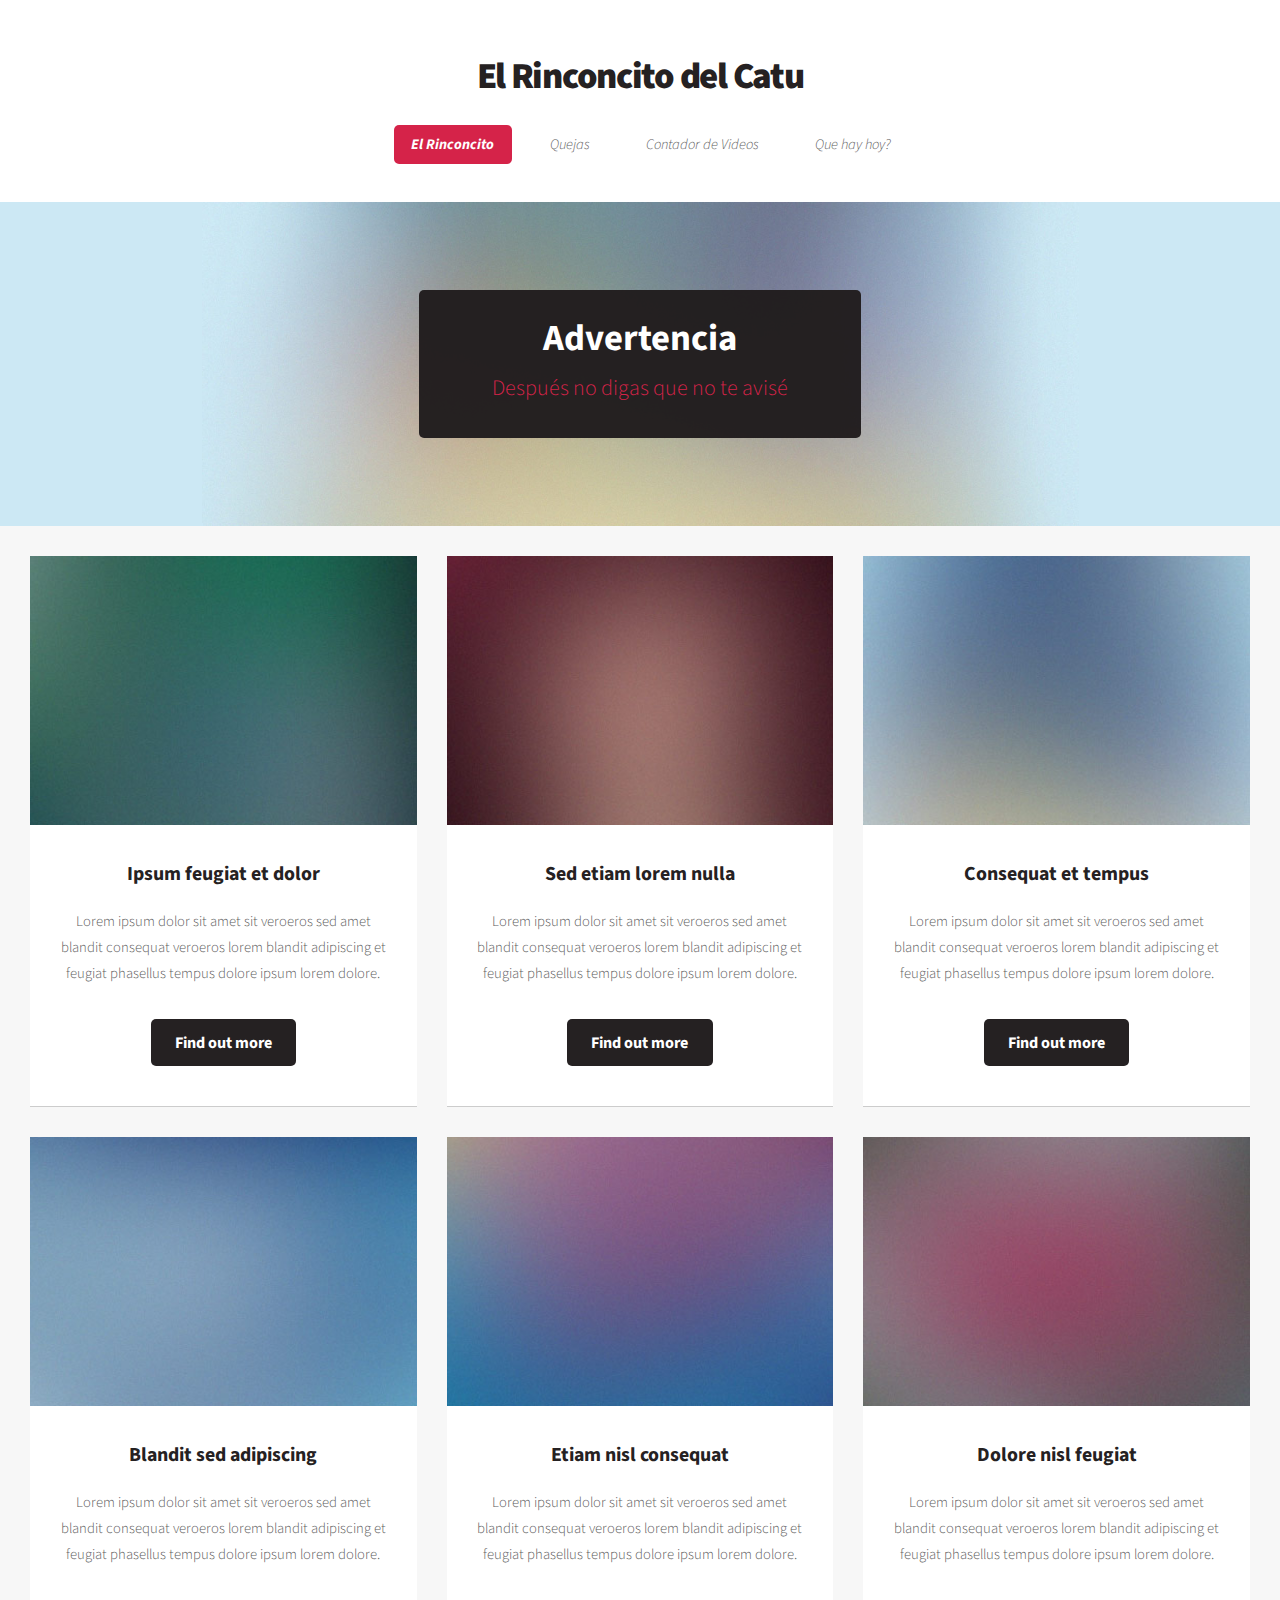
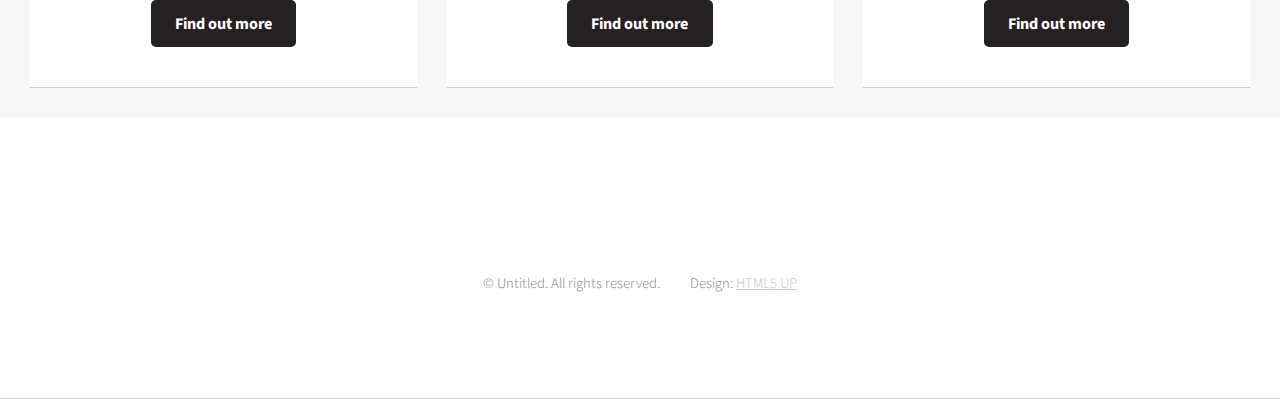
==== index.html @ bf225950 "mergeado el commit" ====
<!DOCTYPE HTML>
<!--
	Dopetrope by HTML5 UP
	html5up.net | @ajlkn
	Free for personal and commercial use under the CCA 3.0 license (html5up.net/license)
-->
<html>
	<head>
		<title>El rinconcito Del Catu</title>
		<meta charset="utf-8" />
		<meta name="viewport" content="width=device-width, initial-scale=1, user-scalable=no" />
		<link rel="stylesheet" href="assets/css/main.css" />
	</head>
	<body class="homepage is-preload">
		<div id="page-wrapper">

			<!-- Header -->
				<section id="header">

					<!-- Logo -->
						<h1><a href="index.html">El Rinconcito del Catu</a></h1>

					<!-- Nav -->
						<nav id="nav">
							<ul>
								<li class="current"><a href="index.html">El Rinconcito</a></li>
								<li ><a href="quejas/quejas.html">Quejas</a></li>
								<li ><a href="">Contador de Videos</a></li>
								<li><a href="">Que hay hoy?</a></li>
							</ul>
						</nav>

					<!-- Banner -->
						<section id="banner">
							<header>
								<h2>Advertencia</h2>
								<p>Después no digas que no te avisé</p>
							</header>
						</section>

			<!-- Main -->
				<section id="main">
					<div class="container">
						<div class="row">
							<div class="col-12">

								<!-- Portfolio -->
									<section>
										<div class="row">
											<div class="col-4 col-6-medium col-12-small">
												<section class="box">
													<a href="#" class="image featured"><img src="images/pic02.jpg" alt="" /></a>
													<header>
														<h3>Ipsum feugiat et dolor</h3>
													</header>
													<p>Lorem ipsum dolor sit amet sit veroeros sed amet blandit consequat veroeros lorem blandit  adipiscing et feugiat phasellus tempus dolore ipsum lorem dolore.</p>
													<footer>
														<ul class="actions">
															<li><a href="#" class="button alt">Find out more</a></li>
														</ul>
													</footer>
												</section>
											</div>
											<div class="col-4 col-6-medium col-12-small">
												<section class="box">
													<a href="#" class="image featured"><img src="images/pic03.jpg" alt="" /></a>
													<header>
														<h3>Sed etiam lorem nulla</h3>
													</header>
													<p>Lorem ipsum dolor sit amet sit veroeros sed amet blandit consequat veroeros lorem blandit  adipiscing et feugiat phasellus tempus dolore ipsum lorem dolore.</p>
													<footer>
														<ul class="actions">
															<li><a href="#" class="button alt">Find out more</a></li>
														</ul>
													</footer>
												</section>
											</div>
											<div class="col-4 col-6-medium col-12-small">
												<section class="box">
													<a href="#" class="image featured"><img src="images/pic04.jpg" alt="" /></a>
													<header>
														<h3>Consequat et tempus</h3>
													</header>
													<p>Lorem ipsum dolor sit amet sit veroeros sed amet blandit consequat veroeros lorem blandit  adipiscing et feugiat phasellus tempus dolore ipsum lorem dolore.</p>
													<footer>
														<ul class="actions">
															<li><a href="#" class="button alt">Find out more</a></li>
														</ul>
													</footer>
												</section>
											</div>
											<div class="col-4 col-6-medium col-12-small">
												<section class="box">
													<a href="#" class="image featured"><img src="images/pic05.jpg" alt="" /></a>
													<header>
														<h3>Blandit sed adipiscing</h3>
													</header>
													<p>Lorem ipsum dolor sit amet sit veroeros sed amet blandit consequat veroeros lorem blandit  adipiscing et feugiat phasellus tempus dolore ipsum lorem dolore.</p>
													<footer>
														<ul class="actions">
															<li><a href="#" class="button alt">Find out more</a></li>
														</ul>
													</footer>
												</section>
											</div>
											<div class="col-4 col-6-medium col-12-small">
												<section class="box">
													<a href="#" class="image featured"><img src="images/pic06.jpg" alt="" /></a>
													<header>
														<h3>Etiam nisl consequat</h3>
													</header>
													<p>Lorem ipsum dolor sit amet sit veroeros sed amet blandit consequat veroeros lorem blandit  adipiscing et feugiat phasellus tempus dolore ipsum lorem dolore.</p>
													<footer>
														<ul class="actions">
															<li><a href="#" class="button alt">Find out more</a></li>
														</ul>
													</footer>
												</section>
											</div>
											<div class="col-4 col-6-medium col-12-small">
												<section class="box">
													<a href="#" class="image featured"><img src="images/pic07.jpg" alt="" /></a>
													<header>
														<h3>Dolore nisl feugiat</h3>
													</header>
													<p>Lorem ipsum dolor sit amet sit veroeros sed amet blandit consequat veroeros lorem blandit  adipiscing et feugiat phasellus tempus dolore ipsum lorem dolore.</p>
													<footer>
														<ul class="actions">
															<li><a href="#" class="button alt">Find out more</a></li>
														</ul>
													</footer>
												</section>
											</div>
										</div>
									</section>

							</div>
						</div>
					</div>
				</section>

			<!-- Footer -->
				<section id="footer">
					<div class="container">
						<div class="row">
							<div class="col-8 col-12-medium">
							</div>
							<div class="col-4 col-12-medium">
							</div>
							<div class="col-4 col-6-medium col-12-small">
							</div>
							<div class="col-4 col-6-medium col-12-small">
							</div>
							<div class="col-4 col-12-medium">
							</div>
							<div class="col-12">

								<!-- Copyright -->
									<div id="copyright">
										<ul class="links">
											<li>&copy; Untitled. All rights reserved.</li><li>Design: <a href="http://html5up.net">HTML5 UP</a></li>
										</ul>
									</div>

							</div>
						</div>
					</div>
				</section>

		</div>

		<!-- Scripts -->
			<script src="assets/js/jquery.min.js"></script>
			<script src="assets/js/jquery.dropotron.min.js"></script>
			<script src="assets/js/browser.min.js"></script>
			<script src="assets/js/breakpoints.min.js"></script>
			<script src="assets/js/util.js"></script>
			<script src="assets/js/main.js"></script>

	</body>
</html>
---- assets/css/main.css ----
@import url("font-awesome.min.css");
@import url("https://fonts.googleapis.com/css?family=Source+Sans+Pro:300,400,700,900,300italic");

/*
	Dopetrope by HTML5 UP
	html5up.net | @ajlkn
	Free for personal and commercial use under the CCA 3.0 license (html5up.net/license)
*/

html, body, div, span, applet, object,
iframe, h1, h2, h3, h4, h5, h6, p, blockquote,
pre, a, abbr, acronym, address, big, cite,
code, del, dfn, em, img, ins, kbd, q, s, samp,
small, strike, strong, sub, sup, tt, var, b,
u, i, center, dl, dt, dd, ol, ul, li, fieldset,
form, label, legend, table, caption, tbody,
tfoot, thead, tr, th, td, article, aside,
canvas, details, embed, figure, figcaption,
footer, header, hgroup, menu, nav, output, ruby,
section, summary, time, mark, audio, video {
	margin: 0;
	padding: 0;
	border: 0;
	font-size: 100%;
	font: inherit;
	vertical-align: baseline;}

article, aside, details, figcaption, figure,
footer, header, hgroup, menu, nav, section {
	display: block;}

body {
	line-height: 1;
}

ol, ul {
	list-style: none;
}

blockquote, q {
	quotes: none;
}

	blockquote:before, blockquote:after, q:before, q:after {
		content: '';
		content: none;
	}

table {
	border-collapse: collapse;
	border-spacing: 0;
}

body {
	-webkit-text-size-adjust: none;
}

mark {
	background-color: transparent;
	color: inherit;
}

input::-moz-focus-inner {
	border: 0;
	padding: 0;
}

input, select, textarea {
	-moz-appearance: none;
	-webkit-appearance: none;
	-ms-appearance: none;
	appearance: none;
}

/* Basic */

	html {
		box-sizing: border-box;
	}

	*, *:before, *:after {
		box-sizing: inherit;
	}

	body {
		background: #252122;
		background-image: url("images/bg02.png");
	}

		body.is-preload *, body.is-preload *:before, body.is-preload *:after {
			-moz-animation: none !important;
			-webkit-animation: none !important;
			-ms-animation: none !important;
			animation: none !important;
			-moz-transition: none !important;
			-webkit-transition: none !important;
			-ms-transition: none !important;
			transition: none !important;
		}

	body, input, textarea, select {
		font-family: 'Source Sans Pro';
		font-weight: 300;
		color: #5d5d5d;
		font-size: 14pt;
		line-height: 1.75em;
	}

	strong, b {
		color: #252122;
		font-weight: 400;
	}

	i, em {
		font-style: italic;
	}

	sub {
		position: relative;
		top: 0.5em;
		font-size: 0.8em;
	}

	sup {
		position: relative;
		top: -0.5em;
		font-size: 0.8em;
	}

	blockquote {
		border-left: solid 0.75em #dddddd;
		padding: 1em 0 1em 1.5em;
		font-style: italic;
	}

	h1, h2, h3, h4, h5, h6 {
		color: #252122;
		font-weight: 700;
	}

	h1 a, h2 a, h3 a, h4 a, h5 a, h6 a {
		color: inherit;
		text-decoration: none;
	}

	h2 {
		font-size: 1.5em;
	}

	h3 {
		font-size: 1.35em;
	}

	a {
		color: #d52349;
		text-decoration: underline;
	}

		a:hover {
			text-decoration: none;
		}

	br.clear {
		clear: both;
	}

	hr {
		border: 0;
		border-top: solid 1px #dddddd;
		height: 1px;
		margin: 2em 0 2em 0;
	}

	p, ul, ol, dl, table {
		margin-bottom: 2em;
	}

/* Container */

	.container {
		margin: 0 auto;
		max-width: 100%;
		width: 70em;
	}

		@media screen and (max-width: 1680px) {

			.container {
				width: 70em;
			}

		}

		@media screen and (max-width: 1280px) {

			.container {
				width: calc(100% - 60px);
			}

		}

		@media screen and (max-width: 980px) {

			.container {
				width: calc(100% - 80px);
			}

		}

		@media screen and (max-width: 736px) {

			.container {
				width: calc(100% - 40px);
			}

		}

/* Row */

	.row {
		display: flex;
		flex-wrap: wrap;
		box-sizing: border-box;
		align-items: stretch;
	}

		.row > * {
			box-sizing: border-box;
		}

		.row.gtr-uniform > * > :last-child {
			margin-bottom: 0;
		}

		.row.aln-left {
			justify-content: flex-start;
		}

		.row.aln-center {
			justify-content: center;
		}

		.row.aln-right {
			justify-content: flex-end;
		}

		.row.aln-top {
			align-items: flex-start;
		}

		.row.aln-middle {
			align-items: center;
		}

		.row.aln-bottom {
			align-items: flex-end;
		}

		.row > .imp {
			order: -1;
		}

		.row > .col-1 {
			width: 8.3333333333%;
		}

		.row > .off-1 {
			margin-left: 8.3333333333%;
		}

		.row > .col-2 {
			width: 16.6666666667%;
		}

		.row > .off-2 {
			margin-left: 16.6666666667%;
		}

		.row > .col-3 {
			width: 25%;
		}

		.row > .off-3 {
			margin-left: 25%;
		}

		.row > .col-4 {
			width: 33.3333333333%;
		}

		.row > .off-4 {
			margin-left: 33.3333333333%;
		}

		.row > .col-5 {
			width: 41.6666666667%;
		}

		.row > .off-5 {
			margin-left: 41.6666666667%;
		}

		.row > .col-6 {
			width: 50%;
		}

		.row > .off-6 {
			margin-left: 50%;
		}

		.row > .col-7 {
			width: 58.3333333333%;
		}

		.row > .off-7 {
			margin-left: 58.3333333333%;
		}

		.row > .col-8 {
			width: 66.6666666667%;
		}

		.row > .off-8 {
			margin-left: 66.6666666667%;
		}

		.row > .col-9 {
			width: 75%;
		}

		.row > .off-9 {
			margin-left: 75%;
		}

		.row > .col-10 {
			width: 83.3333333333%;
		}

		.row > .off-10 {
			margin-left: 83.3333333333%;
		}

		.row > .col-11 {
			width: 91.6666666667%;
		}

		.row > .off-11 {
			margin-left: 91.6666666667%;
		}

		.row > .col-12 {
			width: 100%;
		}

		.row > .off-12 {
			margin-left: 100%;
		}

		.row.gtr-0 {
			margin-top: 0px;
			margin-left: 0px;
		}

			.row.gtr-0 > * {
				padding: 0px 0 0 0px;
			}

			.row.gtr-0.gtr-uniform {
				margin-top: 0px;
			}

				.row.gtr-0.gtr-uniform > * {
					padding-top: 0px;
				}

		.row.gtr-25 {
			margin-top: -12.5px;
			margin-left: -12.5px;
		}

			.row.gtr-25 > * {
				padding: 12.5px 0 0 12.5px;
			}

			.row.gtr-25.gtr-uniform {
				margin-top: -12.5px;
			}

				.row.gtr-25.gtr-uniform > * {
					padding-top: 12.5px;
				}

		.row.gtr-50 {
			margin-top: -25px;
			margin-left: -25px;
		}

			.row.gtr-50 > * {
				padding: 25px 0 0 25px;
			}

			.row.gtr-50.gtr-uniform {
				margin-top: -25px;
			}

				.row.gtr-50.gtr-uniform > * {
					padding-top: 25px;
				}

		.row {
			margin-top: -50px;
			margin-left: -50px;
		}

			.row > * {
				padding: 50px 0 0 50px;
			}

			.row.gtr-uniform {
				margin-top: -50px;
			}

				.row.gtr-uniform > * {
					padding-top: 50px;
				}

		.row.gtr-150 {
			margin-top: -75px;
			margin-left: -75px;
		}

			.row.gtr-150 > * {
				padding: 75px 0 0 75px;
			}

			.row.gtr-150.gtr-uniform {
				margin-top: -75px;
			}

				.row.gtr-150.gtr-uniform > * {
					padding-top: 75px;
				}

		.row.gtr-200 {
			margin-top: -100px;
			margin-left: -100px;
		}

			.row.gtr-200 > * {
				padding: 100px 0 0 100px;
			}

			.row.gtr-200.gtr-uniform {
				margin-top: -100px;
			}

				.row.gtr-200.gtr-uniform > * {
					padding-top: 100px;
				}

		@media screen and (max-width: 1680px) {

			.row {
				display: flex;
				flex-wrap: wrap;
				box-sizing: border-box;
				align-items: stretch;
			}

				.row > * {
					box-sizing: border-box;
				}

				.row.gtr-uniform > * > :last-child {
					margin-bottom: 0;
				}

				.row.aln-left {
					justify-content: flex-start;
				}

				.row.aln-center {
					justify-content: center;
				}

				.row.aln-right {
					justify-content: flex-end;
				}

				.row.aln-top {
					align-items: flex-start;
				}

				.row.aln-middle {
					align-items: center;
				}

				.row.aln-bottom {
					align-items: flex-end;
				}

				.row > .imp-xlarge {
					order: -1;
				}

				.row > .col-1-xlarge {
					width: 8.3333333333%;
				}

				.row > .off-1-xlarge {
					margin-left: 8.3333333333%;
				}

				.row > .col-2-xlarge {
					width: 16.6666666667%;
				}

				.row > .off-2-xlarge {
					margin-left: 16.6666666667%;
				}

				.row > .col-3-xlarge {
					width: 25%;
				}

				.row > .off-3-xlarge {
					margin-left: 25%;
				}

				.row > .col-4-xlarge {
					width: 33.3333333333%;
				}

				.row > .off-4-xlarge {
					margin-left: 33.3333333333%;
				}

				.row > .col-5-xlarge {
					width: 41.6666666667%;
				}

				.row > .off-5-xlarge {
					margin-left: 41.6666666667%;
				}

				.row > .col-6-xlarge {
					width: 50%;
				}

				.row > .off-6-xlarge {
					margin-left: 50%;
				}

				.row > .col-7-xlarge {
					width: 58.3333333333%;
				}

				.row > .off-7-xlarge {
					margin-left: 58.3333333333%;
				}

				.row > .col-8-xlarge {
					width: 66.6666666667%;
				}

				.row > .off-8-xlarge {
					margin-left: 66.6666666667%;
				}

				.row > .col-9-xlarge {
					width: 75%;
				}

				.row > .off-9-xlarge {
					margin-left: 75%;
				}

				.row > .col-10-xlarge {
					width: 83.3333333333%;
				}

				.row > .off-10-xlarge {
					margin-left: 83.3333333333%;
				}

				.row > .col-11-xlarge {
					width: 91.6666666667%;
				}

				.row > .off-11-xlarge {
					margin-left: 91.6666666667%;
				}

				.row > .col-12-xlarge {
					width: 100%;
				}

				.row > .off-12-xlarge {
					margin-left: 100%;
				}

				.row.gtr-0 {
					margin-top: 0px;
					margin-left: 0px;
				}

					.row.gtr-0 > * {
						padding: 0px 0 0 0px;
					}

					.row.gtr-0.gtr-uniform {
						margin-top: 0px;
					}

						.row.gtr-0.gtr-uniform > * {
							padding-top: 0px;
						}

				.row.gtr-25 {
					margin-top: -12.5px;
					margin-left: -12.5px;
				}

					.row.gtr-25 > * {
						padding: 12.5px 0 0 12.5px;
					}

					.row.gtr-25.gtr-uniform {
						margin-top: -12.5px;
					}

						.row.gtr-25.gtr-uniform > * {
							padding-top: 12.5px;
						}

				.row.gtr-50 {
					margin-top: -25px;
					margin-left: -25px;
				}

					.row.gtr-50 > * {
						padding: 25px 0 0 25px;
					}

					.row.gtr-50.gtr-uniform {
						margin-top: -25px;
					}

						.row.gtr-50.gtr-uniform > * {
							padding-top: 25px;
						}

				.row {
					margin-top: -50px;
					margin-left: -50px;
				}

					.row > * {
						padding: 50px 0 0 50px;
					}

					.row.gtr-uniform {
						margin-top: -50px;
					}

						.row.gtr-uniform > * {
							padding-top: 50px;
						}

				.row.gtr-150 {
					margin-top: -75px;
					margin-left: -75px;
				}

					.row.gtr-150 > * {
						padding: 75px 0 0 75px;
					}

					.row.gtr-150.gtr-uniform {
						margin-top: -75px;
					}

						.row.gtr-150.gtr-uniform > * {
							padding-top: 75px;
						}

				.row.gtr-200 {
					margin-top: -100px;
					margin-left: -100px;
				}

					.row.gtr-200 > * {
						padding: 100px 0 0 100px;
					}

					.row.gtr-200.gtr-uniform {
						margin-top: -100px;
					}

						.row.gtr-200.gtr-uniform > * {
							padding-top: 100px;
						}

		}

		@media screen and (max-width: 1280px) {

			.row {
				display: flex;
				flex-wrap: wrap;
				box-sizing: border-box;
				align-items: stretch;
			}

				.row > * {
					box-sizing: border-box;
				}

				.row.gtr-uniform > * > :last-child {
					margin-bottom: 0;
				}

				.row.aln-left {
					justify-content: flex-start;
				}

				.row.aln-center {
					justify-content: center;
				}

				.row.aln-right {
					justify-content: flex-end;
				}

				.row.aln-top {
					align-items: flex-start;
				}

				.row.aln-middle {
					align-items: center;
				}

				.row.aln-bottom {
					align-items: flex-end;
				}

				.row > .imp-large {
					order: -1;
				}

				.row > .col-1-large {
					width: 8.3333333333%;
				}

				.row > .off-1-large {
					margin-left: 8.3333333333%;
				}

				.row > .col-2-large {
					width: 16.6666666667%;
				}

				.row > .off-2-large {
					margin-left: 16.6666666667%;
				}

				.row > .col-3-large {
					width: 25%;
				}

				.row > .off-3-large {
					margin-left: 25%;
				}

				.row > .col-4-large {
					width: 33.3333333333%;
				}

				.row > .off-4-large {
					margin-left: 33.3333333333%;
				}

				.row > .col-5-large {
					width: 41.6666666667%;
				}

				.row > .off-5-large {
					margin-left: 41.6666666667%;
				}

				.row > .col-6-large {
					width: 50%;
				}

				.row > .off-6-large {
					margin-left: 50%;
				}

				.row > .col-7-large {
					width: 58.3333333333%;
				}

				.row > .off-7-large {
					margin-left: 58.3333333333%;
				}

				.row > .col-8-large {
					width: 66.6666666667%;
				}

				.row > .off-8-large {
					margin-left: 66.6666666667%;
				}

				.row > .col-9-large {
					width: 75%;
				}

				.row > .off-9-large {
					margin-left: 75%;
				}

				.row > .col-10-large {
					width: 83.3333333333%;
				}

				.row > .off-10-large {
					margin-left: 83.3333333333%;
				}

				.row > .col-11-large {
					width: 91.6666666667%;
				}

				.row > .off-11-large {
					margin-left: 91.6666666667%;
				}

				.row > .col-12-large {
					width: 100%;
				}

				.row > .off-12-large {
					margin-left: 100%;
				}

				.row.gtr-0 {
					margin-top: 0px;
					margin-left: 0px;
				}

					.row.gtr-0 > * {
						padding: 0px 0 0 0px;
					}

					.row.gtr-0.gtr-uniform {
						margin-top: 0px;
					}

						.row.gtr-0.gtr-uniform > * {
							padding-top: 0px;
						}

				.row.gtr-25 {
					margin-top: -7.5px;
					margin-left: -7.5px;
				}

					.row.gtr-25 > * {
						padding: 7.5px 0 0 7.5px;
					}

					.row.gtr-25.gtr-uniform {
						margin-top: -7.5px;
					}

						.row.gtr-25.gtr-uniform > * {
							padding-top: 7.5px;
						}

				.row.gtr-50 {
					margin-top: -15px;
					margin-left: -15px;
				}

					.row.gtr-50 > * {
						padding: 15px 0 0 15px;
					}

					.row.gtr-50.gtr-uniform {
						margin-top: -15px;
					}

						.row.gtr-50.gtr-uniform > * {
							padding-top: 15px;
						}

				.row {
					margin-top: -30px;
					margin-left: -30px;
				}

					.row > * {
						padding: 30px 0 0 30px;
					}

					.row.gtr-uniform {
						margin-top: -30px;
					}

						.row.gtr-uniform > * {
							padding-top: 30px;
						}

				.row.gtr-150 {
					margin-top: -45px;
					margin-left: -45px;
				}

					.row.gtr-150 > * {
						padding: 45px 0 0 45px;
					}

					.row.gtr-150.gtr-uniform {
						margin-top: -45px;
					}

						.row.gtr-150.gtr-uniform > * {
							padding-top: 45px;
						}

				.row.gtr-200 {
					margin-top: -60px;
					margin-left: -60px;
				}

					.row.gtr-200 > * {
						padding: 60px 0 0 60px;
					}

					.row.gtr-200.gtr-uniform {
						margin-top: -60px;
					}

						.row.gtr-200.gtr-uniform > * {
							padding-top: 60px;
						}

		}

		@media screen and (max-width: 980px) {

			.row {
				display: flex;
				flex-wrap: wrap;
				box-sizing: border-box;
				align-items: stretch;
			}

				.row > * {
					box-sizing: border-box;
				}

				.row.gtr-uniform > * > :last-child {
					margin-bottom: 0;
				}

				.row.aln-left {
					justify-content: flex-start;
				}

				.row.aln-center {
					justify-content: center;
				}

				.row.aln-right {
					justify-content: flex-end;
				}

				.row.aln-top {
					align-items: flex-start;
				}

				.row.aln-middle {
					align-items: center;
				}

				.row.aln-bottom {
					align-items: flex-end;
				}

				.row > .imp-medium {
					order: -1;
				}

				.row > .col-1-medium {
					width: 8.3333333333%;
				}

				.row > .off-1-medium {
					margin-left: 8.3333333333%;
				}

				.row > .col-2-medium {
					width: 16.6666666667%;
				}

				.row > .off-2-medium {
					margin-left: 16.6666666667%;
				}

				.row > .col-3-medium {
					width: 25%;
				}

				.row > .off-3-medium {
					margin-left: 25%;
				}

				.row > .col-4-medium {
					width: 33.3333333333%;
				}

				.row > .off-4-medium {
					margin-left: 33.3333333333%;
				}

				.row > .col-5-medium {
					width: 41.6666666667%;
				}

				.row > .off-5-medium {
					margin-left: 41.6666666667%;
				}

				.row > .col-6-medium {
					width: 50%;
				}

				.row > .off-6-medium {
					margin-left: 50%;
				}

				.row > .col-7-medium {
					width: 58.3333333333%;
				}

				.row > .off-7-medium {
					margin-left: 58.3333333333%;
				}

				.row > .col-8-medium {
					width: 66.6666666667%;
				}

				.row > .off-8-medium {
					margin-left: 66.6666666667%;
				}

				.row > .col-9-medium {
					width: 75%;
				}

				.row > .off-9-medium {
					margin-left: 75%;
				}

				.row > .col-10-medium {
					width: 83.3333333333%;
				}

				.row > .off-10-medium {
					margin-left: 83.3333333333%;
				}

				.row > .col-11-medium {
					width: 91.6666666667%;
				}

				.row > .off-11-medium {
					margin-left: 91.6666666667%;
				}

				.row > .col-12-medium {
					width: 100%;
				}

				.row > .off-12-medium {
					margin-left: 100%;
				}

				.row.gtr-0 {
					margin-top: 0px;
					margin-left: 0px;
				}

					.row.gtr-0 > * {
						padding: 0px 0 0 0px;
					}

					.row.gtr-0.gtr-uniform {
						margin-top: 0px;
					}

						.row.gtr-0.gtr-uniform > * {
							padding-top: 0px;
						}

				.row.gtr-25 {
					margin-top: -10px;
					margin-left: -10px;
				}

					.row.gtr-25 > * {
						padding: 10px 0 0 10px;
					}

					.row.gtr-25.gtr-uniform {
						margin-top: -10px;
					}

						.row.gtr-25.gtr-uniform > * {
							padding-top: 10px;
						}

				.row.gtr-50 {
					margin-top: -20px;
					margin-left: -20px;
				}

					.row.gtr-50 > * {
						padding: 20px 0 0 20px;
					}

					.row.gtr-50.gtr-uniform {
						margin-top: -20px;
					}

						.row.gtr-50.gtr-uniform > * {
							padding-top: 20px;
						}

				.row {
					margin-top: -40px;
					margin-left: -40px;
				}

					.row > * {
						padding: 40px 0 0 40px;
					}

					.row.gtr-uniform {
						margin-top: -40px;
					}

						.row.gtr-uniform > * {
							padding-top: 40px;
						}

				.row.gtr-150 {
					margin-top: -60px;
					margin-left: -60px;
				}

					.row.gtr-150 > * {
						padding: 60px 0 0 60px;
					}

					.row.gtr-150.gtr-uniform {
						margin-top: -60px;
					}

						.row.gtr-150.gtr-uniform > * {
							padding-top: 60px;
						}

				.row.gtr-200 {
					margin-top: -80px;
					margin-left: -80px;
				}

					.row.gtr-200 > * {
						padding: 80px 0 0 80px;
					}

					.row.gtr-200.gtr-uniform {
						margin-top: -80px;
					}

						.row.gtr-200.gtr-uniform > * {
							padding-top: 80px;
						}

		}

		@media screen and (max-width: 736px) {

			.row {
				display: flex;
				flex-wrap: wrap;
				box-sizing: border-box;
				align-items: stretch;
			}

				.row > * {
					box-sizing: border-box;
				}

				.row.gtr-uniform > * > :last-child {
					margin-bottom: 0;
				}

				.row.aln-left {
					justify-content: flex-start;
				}

				.row.aln-center {
					justify-content: center;
				}

				.row.aln-right {
					justify-content: flex-end;
				}

				.row.aln-top {
					align-items: flex-start;
				}

				.row.aln-middle {
					align-items: center;
				}

				.row.aln-bottom {
					align-items: flex-end;
				}

				.row > .imp-small {
					order: -1;
				}

				.row > .col-1-small {
					width: 8.3333333333%;
				}

				.row > .off-1-small {
					margin-left: 8.3333333333%;
				}

				.row > .col-2-small {
					width: 16.6666666667%;
				}

				.row > .off-2-small {
					margin-left: 16.6666666667%;
				}

				.row > .col-3-small {
					width: 25%;
				}

				.row > .off-3-small {
					margin-left: 25%;
				}

				.row > .col-4-small {
					width: 33.3333333333%;
				}

				.row > .off-4-small {
					margin-left: 33.3333333333%;
				}

				.row > .col-5-small {
					width: 41.6666666667%;
				}

				.row > .off-5-small {
					margin-left: 41.6666666667%;
				}

				.row > .col-6-small {
					width: 50%;
				}

				.row > .off-6-small {
					margin-left: 50%;
				}

				.row > .col-7-small {
					width: 58.3333333333%;
				}

				.row > .off-7-small {
					margin-left: 58.3333333333%;
				}

				.row > .col-8-small {
					width: 66.6666666667%;
				}

				.row > .off-8-small {
					margin-left: 66.6666666667%;
				}

				.row > .col-9-small {
					width: 75%;
				}

				.row > .off-9-small {
					margin-left: 75%;
				}

				.row > .col-10-small {
					width: 83.3333333333%;
				}

				.row > .off-10-small {
					margin-left: 83.3333333333%;
				}

				.row > .col-11-small {
					width: 91.6666666667%;
				}

				.row > .off-11-small {
					margin-left: 91.6666666667%;
				}

				.row > .col-12-small {
					width: 100%;
				}

				.row > .off-12-small {
					margin-left: 100%;
				}

				.row.gtr-0 {
					margin-top: 0px;
					margin-left: 0px;
				}

					.row.gtr-0 > * {
						padding: 0px 0 0 0px;
					}

					.row.gtr-0.gtr-uniform {
						margin-top: 0px;
					}

						.row.gtr-0.gtr-uniform > * {
							padding-top: 0px;
						}

				.row.gtr-25 {
					margin-top: -5px;
					margin-left: -5px;
				}

					.row.gtr-25 > * {
						padding: 5px 0 0 5px;
					}

					.row.gtr-25.gtr-uniform {
						margin-top: -5px;
					}

						.row.gtr-25.gtr-uniform > * {
							padding-top: 5px;
						}

				.row.gtr-50 {
					margin-top: -10px;
					margin-left: -10px;
				}

					.row.gtr-50 > * {
						padding: 10px 0 0 10px;
					}

					.row.gtr-50.gtr-uniform {
						margin-top: -10px;
					}

						.row.gtr-50.gtr-uniform > * {
							padding-top: 10px;
						}

				.row {
					margin-top: -20px;
					margin-left: -20px;
				}

					.row > * {
						padding: 20px 0 0 20px;
					}

					.row.gtr-uniform {
						margin-top: -20px;
					}

						.row.gtr-uniform > * {
							padding-top: 20px;
						}

				.row.gtr-150 {
					margin-top: -30px;
					margin-left: -30px;
				}

					.row.gtr-150 > * {
						padding: 30px 0 0 30px;
					}

					.row.gtr-150.gtr-uniform {
						margin-top: -30px;
					}

						.row.gtr-150.gtr-uniform > * {
							padding-top: 30px;
						}

				.row.gtr-200 {
					margin-top: -40px;
					margin-left: -40px;
				}

					.row.gtr-200 > * {
						padding: 40px 0 0 40px;
					}

					.row.gtr-200.gtr-uniform {
						margin-top: -40px;
					}

						.row.gtr-200.gtr-uniform > * {
							padding-top: 40px;
						}

		}

/* Form */

	form label {
		display: block;
		color: #252122;
		font-weight: 400;
		margin: 0 0 0.5em 0;
	}

	form input[type=text],
	form input[type=email],
	form input[type=password],
	form select,
	form textarea {
		-webkit-appearance: none;
		display: block;
		border: 0;
		padding: 0.75em 1em;
		font-size: 1em;
		border-radius: 5px;
		border: solid 1px #dddddd;
		background: #fff;
		width: 100%;
	}

		form input[type=text]:focus,
		form input[type=email]:focus,
		form input[type=password]:focus,
		form select:focus,
		form textarea:focus {
			box-shadow: inset 0px 0px 1px 1px #43bff0;
		}

	form textarea {
		height: 15em;
	}

	form ::-webkit-input-placeholder {
		color: #555 !important;
	}

	form :-moz-placeholder {
		color: #555 !important;
	}

	form ::-moz-placeholder {
		color: #555 !important;
	}

	form :-ms-input-placeholder {
		color: #555 !important;
	}

	form ::-moz-focus-inner {
		border: 0;
	}

/* Tables */

	table {
		width: 100%;
	}

		table tr {
			border-top: solid 1px #dddddd;
		}

			table tr:first-child {
				border-top: 0;
			}

		table td {
			padding: 0.5em 1em 0.5em 1em;
		}

		table th {
			text-align: left;
			padding: 0.5em 1em 0.5em 1em;
			font-weight: 700;
			margin: 0 0 1em 0;
		}

		table thead {
			border-bottom: solid 2px #dddddd;
		}

/* Section/Article */

	section, article {
		margin-bottom: 2.5em;
	}

		section > :last-child, section:last-child, article > :last-child, article:last-child {
			margin-bottom: 0;
		}

	header {
		margin: 0 0 1.5em 0;
	}

		header > p {
			display: block;
			font-style: italic;
			margin: 0.5em 0 0 0;
			padding-bottom: 0.5em;
		}

		header.major {
			position: relative;
			text-align: center;
			border-top: solid 1px #ccc;
			top: 1em;
			margin: 0 0 3em 0;
		}

			header.major h2 {
				background: #fff;
				position: relative;
				top: -0.65em;
				display: inline;
				margin: 0;
				padding: 0 1em 0 1em;
			}

	footer {
		margin: 2.25em 0 0 0;
	}

/* Box */

	.box {
		background: #ffffff;
		border-bottom: solid 1px #ccc;
		padding: 2.75em 1.75em 2.75em 1.75em;
	}

		.box .image.featured {
			position: relative;
			width: auto;
			left: 1.75em;
			top: 1.75em;
			margin: -4.5em 0 4.25em -3.5em;
		}

		.box.post header {
			padding-top: 1em;
			margin: 0 0 2em 0;
		}

		.box.post h2 {
			font-size: 2.5em;
			letter-spacing: -0.015em;
		}

		.box.post header > p {
			margin-top: 1.25em;
			font-size: 1.25em;
		}

		.box footer ul.actions {
			margin-bottom: 0;
		}

/* Button */

	input[type="button"],
	input[type="submit"],
	input[type="reset"],
	button,
	.button {
		-webkit-appearance: none;
		display: inline-block;
		text-decoration: none;
		cursor: pointer;
		border: 0;
		border-radius: 5px;
		background: #d52349;
		color: #fff !important;
		font-weight: 700;
		outline: 0;
		font-size: 1.1em;
		padding: 0.65em 1.5em 0.65em 1.5em;
		text-align: center;
		-moz-transition: background-color .25s ease-in-out;
		-webkit-transition: background-color .25s ease-in-out;
		-ms-transition: background-color .25s ease-in-out;
		transition: background-color .25s ease-in-out;
	}

		input[type="button"]:hover,
		input[type="submit"]:hover,
		input[type="reset"]:hover,
		button:hover,
		.button:hover {
			background: #e53359;
		}

		input[type="button"]:active,
		input[type="submit"]:active,
		input[type="reset"]:active,
		button:active,
		.button:active {
			background: #c51349;
		}

		input[type="button"].alt,
		input[type="submit"].alt,
		input[type="reset"].alt,
		button.alt,
		.button.alt {
			background: #252122;
		}

			input[type="button"].alt:hover,
			input[type="submit"].alt:hover,
			input[type="reset"].alt:hover,
			button.alt:hover,
			.button.alt:hover {
				background: #353132;
			}

			input[type="button"].alt:active,
			input[type="submit"].alt:active,
			input[type="reset"].alt:active,
			button.alt:active,
			.button.alt:active {
				background: #151112;
			}

		input[type="button"].icon:before,
		input[type="submit"].icon:before,
		input[type="reset"].icon:before,
		button.icon:before,
		.button.icon:before {
			opacity: 0.35;
			position: relative;
			top: 0.05em;
			margin-right: 0.75em;
		}

		input[type="button"].large,
		input[type="submit"].large,
		input[type="reset"].large,
		button.large,
		.button.large {
			font-size: 1.5em;
			padding: 0.75em 1.5em 0.75em 1.5em;
		}

/* Image */

	.image {
		display: inline-block;
		outline: 0;
	}

		.image img {
			display: block;
			width: 100%;
		}

		.image.centered {
			display: block;
			margin: 0 0 2em 0;
		}

			.image.centered img {
				margin: 0 auto;
				width: auto;
			}

		.image.featured {
			display: block;
			width: 100%;
			margin: 0 0 2em 0;
		}

		.image.left {
			float: left;
			margin: 0 2em 2em 0;
		}

/* List */

	ul {
		list-style: disc;
		padding-left: 1em;
	}

		ul li {
			padding-left: 0.5em;
		}

	ol {
		list-style: decimal;
		padding-left: 1.25em;
	}

		ol li {
			padding-left: 0.25em;
		}

/* Actions */

	ul.actions {
		list-style: none;
		padding-left: 0;
	}

		ul.actions li {
			display: inline-block;
			margin-left: 1em;
			padding-left: 0;
		}

			ul.actions li:first-child {
				margin-left: 0;
			}

/* Links */

	ul.links {
		list-style: none;
		padding-left: 0;
	}

		ul.links li {
			display: inline-block;
			border-left: solid 1px rgba(255, 255, 255, 0.05);
			padding: 0 0 0 1em;
			margin: 0 0 0 1em;
		}

			ul.links li:first-child {
				border-left: 0;
				padding-left: 0;
				margin-left: 0;
			}

/* Contact */

	ul.contact {
		list-style: none;
		padding-left: 0;
	}

		ul.contact li {
			position: relative;
			border-top: solid 1px #ddd;
			padding: 1.3em 0 1.3em 7em;
		}

			ul.contact li h3 {
				position: absolute;
				left: 0;
				top: 1.3em;
				font-size: 1.1em;
			}

			ul.contact li p {
				margin: 0;
			}

			ul.contact li:first-child {
				padding-top: 0;
				border-top: 0;
			}

				ul.contact li:first-child h3 {
					top: 0;
				}

/* Dates */

	ul.dates {
		list-style: none;
		padding-left: 0;
	}

		ul.dates li {
			position: relative;
			border-top: solid 1px #ddd;
			padding: 1.3em 0 1.3em 6.75em;
		}

		ul.dates .date {
			display: block;
			position: absolute;
			left: 0;
			top: 1.3em;
			background-color: #d52349;
			height: 3.5em;
			text-align: center;
			color: #fff;
			line-height: 1em;
			border-top-left-radius: 5px;
			border-bottom-left-radius: 5px;
			padding: 0.5em 0.75em 0 1em;
		}

			ul.dates .date:after {
				content: '';
				position: absolute;
				bottom: 0;
				right: -1.2em;
				border-left: solid 1.25em #d52349;
				border-top: solid 1.8em transparent;
				border-bottom: solid 1.8em transparent;
			}

			ul.dates .date strong {
				display: block;
				font-size: 1.75em;
				padding-top: 0.15em;
			}

		ul.dates h3 {
			font-size: 1.1em;
		}

		ul.dates p {
			margin: 0;
		}

		ul.dates li:first-child {
			border-top: 0;
			padding-top: 0;
		}

			ul.dates li:first-child .date {
				top: 0;
			}

/* Divided */

	ul.divided {
		list-style: none;
		padding-left: 0;
	}

		ul.divided li {
			border-top: solid 1px #ddd;
			padding: 1em 0 1em 0;
		}

			ul.divided li:first-child {
				border-top: 0;
				padding-top: 0;
			}

/* Social */

	ul.social {
		list-style: none;
		padding-left: 0;
		overflow: hidden;
		cursor: default;
		margin: 0 0 3.25em 0;
	}

		ul.social li {
			display: inline-block;
			padding-left: 0;
			margin-left: 0.75em;
		}

			ul.social li:first-child {
				margin-left: 0;
			}

			ul.social li a {
				display: inline-block;
				width: 3em;
				height: 3em;
				text-align: center;
				border-radius: 5px;
				background: #888;
				-moz-transition: background-color .25s ease-in-out;
				-webkit-transition: background-color .25s ease-in-out;
				-ms-transition: background-color .25s ease-in-out;
				transition: background-color .25s ease-in-out;
			}

				ul.social li a:before {
					color: #fff;
					font-size: 2em;
					line-height: 1.5em;
				}

				ul.social li a.fa-facebook {
					background: #3c5a98;
				}

					ul.social li a.fa-facebook:hover {
						background: #4c6aa8;
					}

				ul.social li a.fa-twitter {
					background: #2daae4;
				}

					ul.social li a.fa-twitter:hover {
						background: #3dbaf4;
					}

				ul.social li a.fa-dribbble {
					background: #c4376b;
				}

					ul.social li a.fa-dribbble:hover {
						background: #d4477b;
					}

				ul.social li a.fa-linkedin {
					background: #006599;
				}

					ul.social li a.fa-linkedin:hover {
						background: #1075a9;
					}

				ul.social li a.fa-tumblr {
					background: #2b4661;
				}

					ul.social li a.fa-tumblr:hover {
						background: #3b5671;
					}

				ul.social li a.fa-google-plus {
					background: #da2713;
				}

					ul.social li a.fa-google-plus:hover {
						background: #ea3723;
					}

/* Icons */

	.icon {
		position: relative;
		text-decoration: none;
	}

		.icon:before {
			-moz-osx-font-smoothing: grayscale;
			-webkit-font-smoothing: antialiased;
			font-family: FontAwesome;
			font-style: normal;
			font-weight: normal;
			text-transform: none !important;
		}

		.icon > .label {
			display: none;
		}

		.icon.featured {
			position: relative;
			display: inline-block;
			background-color: #d52349;
			width: 9em;
			padding: 1.75em 0 0.75em 0;
			border-top-left-radius: 5px;
			border-top-right-radius: 5px;
			margin: 0 0 4.5em 0;
			cursor: default;
		}

			.icon.featured:before {
				font-size: 4.5em;
				line-height: 1em;
				color: #fff;
			}

			.icon.featured:after {
				content: '';
				position: absolute;
				bottom: -1.95em;
				left: 0;
				border-top: solid 2em #d52349;
				border-left: solid 4.5em transparent;
				border-right: solid 4.5em transparent;
			}

			.icon.featured.alt {
				background-color: #252122;
			}

				.icon.featured.alt:after {
					border-top-color: #252122;
				}

			.icon.featured.alt2 {
				background-color: #827a7c;
			}

				.icon.featured.alt2:after {
					border-top-color: #827a7c;
				}

/* Page Wrapper */

	#page-wrapper > section {
		margin-bottom: 0;
	}

/* Header */

	#header {
		position: relative;
		background: #ffffff;
		border-bottom: solid 1px #ccc;
		padding: 5em 0 4em 0;
		text-align: center;
	}

		#header h1 {
			color: #252122;
			font-weight: 900;
			font-size: 2.5em;
			letter-spacing: -0.035em;
			line-height: 1;
		}

/* Nav */

	#nav {
		margin: 2.5em 0 0 0;
	}

		#nav > ul {
			margin: 0;
		}

			#nav > ul > li {
				display: inline-block;
				font-style: italic;
				margin: 0 0.35em 0 0.35em;
			}

				#nav > ul > li > ul {
					display: none;
				}

				#nav > ul > li > a {
					border-radius: 5px;
					color: #5d5d5d;
					text-decoration: none;
					padding: 0.6em 1.2em 0.6em 1.2em;
					-moz-transition: background-color .25s ease-in-out;
					-webkit-transition: background-color .25s ease-in-out;
					-ms-transition: background-color .25s ease-in-out;
					transition: background-color .25s ease-in-out;
					outline: 0;
				}

				#nav > ul > li:hover > a, #nav > ul > li.active > a {
					background: #f3f3f3;
				}

				#nav > ul > li.current > a {
					background: #d52349;
					color: #fff !important;
					font-weight: 700;
				}

	.dropotron {
		border-radius: 5px;
		background-color: #252122;
		background-color: rgba(34, 30, 31, 0.98);
		padding: 1.25em 1.5em 1.25em 1.5em;
		font-style: italic;
		min-width: 13em;
		box-shadow: 0px 8px 15px 0px rgba(0, 0, 0, 0.5);
		text-align: left;
		margin-top: -1.25em;
		margin-left: -1px;
		list-style: none;
	}

		.dropotron a, .dropotron span {
			color: #aaa;
			text-decoration: none;
			-moz-transition: color .25s ease-in-out;
			-webkit-transition: color .25s ease-in-out;
			-ms-transition: color .25s ease-in-out;
			transition: color .25s ease-in-out;
		}

		.dropotron li {
			padding: 0.25em 0 0.25em 0;
		}

			.dropotron li:hover > a, .dropotron li:hover > span {
				color: #fff;
			}

		.dropotron.level-0 {
			margin-top: 2em;
		}

			.dropotron.level-0:before {
				content: '';
				display: block;
				position: absolute;
				left: 50%;
				margin-left: -10px;
				top: -9px;
				border-left: solid 10px transparent;
				border-right: solid 10px transparent;
				border-bottom: solid 10px #252122;
				border-bottom-color: rgba(34, 30, 31, 0.98);
			}

/* Banner */

	#banner {
		background: #CCE8F4 url("../../images/pic01.jpg");
		background-position: center center;
		background-size: auto 100%;
		background-repeat: no-repeat;
		text-align: center;
		position: relative;
		padding: 8em 0;
		margin: 4em 0 0 0;
	}

		#banner header {
			background-color: rgba(34, 30, 31, 0.98);
			display: inline-block;
			padding: 2.5em 5em;
			border-radius: 5px;
		}

			#banner header h2 {
				color: #fff;
				font-weight: 700;
				font-size: 2.5em;
				margin: 0 0 0.65em 0;
			}

			#banner header p {
				color: #d52349;
				padding: 0;
				font-style: normal;
				margin: 0;
				font-size: 1.5em;
			}

/* Intro */

	#intro {
		text-align: center;
		overflow: hidden;
	}

		#intro section {
			margin: 3em 0;
			padding: 2.5em 0;
		}

		#intro h2 {
			font-size: 1.75em;
		}

		#intro p {
			margin: 0;
		}

		#intro .middle {
			position: relative;
			z-index: 1;
		}

			#intro .middle:before {
				content: '';
				width: 32px;
				height: 100%;
				position: absolute;
				left: -24px;
				top: 0;
				display: block;
				z-index: -1;
				box-shadow: 32px 0 0 0 #fff, 0 -32px 0 0 #fff, 0 32px 0 0 #fff, 32px 32px 0 0 #fff, 32px -32px 0 0 #fff, 0 0 32px 0 rgba(0, 0, 0, 0.15);
			}

			#intro .middle:after {
				content: '';
				width: 32px;
				height: 100%;
				position: absolute;
				right: -24px;
				top: 0;
				display: block;
				z-index: -1;
				box-shadow: -32px 0 0 0 #fff, 0 -32px 0 0 #fff, 0 32px 0 0 #fff, -32px 32px 0 0 #fff, -32px -32px 0 0 #fff, 0 0 32px 0 rgba(0, 0, 0, 0.15);
			}

		#intro .button {
			min-width: 12em;
		}

		#intro footer {
			margin: 0;
		}

/* Main */

	#main {
		position: relative;
		background: #f7f7f7 url("images/bg02.png");
		padding: 4em 0 4em 0;
	}

		#main:before {
			content: '';
			position: absolute;
			top: 0;
			left: 0;
			width: 100%;
			background: url("images/bg01.png");
			background-size: 100% 100%;
			z-index: 0;
			opacity: 0.1;
		}

		#main .major h2 {
			background: #f7f7f7 url("images/bg02.png");
		}

/* Footer */

	#footer {
		position: relative;
		color: #858484;
		padding: 4em 0;
	}

		#footer:before {
			content: '';
			position: absolute;
			top: 0;
			left: 0;
			width: 100%;
			background: url("images/bg01.png");
			background-size: 100% 100%;
			z-index: 0;
			opacity: 0.5;
		}

		#footer a {
			color: #c5c4c4;
		}

		#footer h2, #footer h3, #footer h4, #footer h5, #footer h6, #footer strong, #footer b {
			color: #fff;
		}

			#footer h2 a, #footer h3 a, #footer h4 a, #footer h5 a, #footer h6 a, #footer strong a, #footer b a {
				color: inherit;
			}

		#footer ul.contact li, #footer ul.dates li, #footer ul.divided li {
			border-top-color: #353434;
			border-top-color: rgba(255, 255, 255, 0.05);
		}

		#footer header {
			margin: 0 0 3em 0;
		}

			#footer header h2 {
				font-size: 1.75em;
			}

/* Copyright */

	#copyright {
		text-align: center;
		margin: 3em 0 2em 0;
	}

		#copyright ul.links {
			display: inline-block;
			background: #2C2929;
			background: rgba(255, 255, 255, 0.05);
			border-radius: 5px;
			margin: 0;
			padding: 0.85em 2.25em 0.85em 2.25em;
		}

/* XLarge */

	@media screen and (max-width: 1680px) {

		/* Basic */

			body, input, textarea, select {
				font-size: 12pt;
			}

	}

/* Large */

	@media screen and (max-width: 1280px) {

		/* Basic */

			body, input, textarea, select {
				font-size: 11pt;
			}

		/* Section/Article */

			header.major {
				margin: 0.75em 0 2.5em 0;
			}

				header.major h2 {
					padding: 0 1em 0 1em;
				}

		/* Social */

			ul.social li {
				margin: 0 0 0.25em 0.75em;
			}

		/* Header */

			#header {
				padding: 4em 0 3em 0;
			}

		/* Banner */

			#banner {
				padding: 6em 0;
				margin: 3em 0 0 0;
			}

		/* Intro */

			#intro {
				padding: 0;
			}

				#intro section {
					padding: 1em 2em;
				}

				#intro .middle:before {
					left: -12px;
				}

				#intro .middle:after {
					right: -12px;
				}

		/* Main */

			#main {
				padding: 30px 0;
			}

		/* Footer */

			#footer {
				padding: 3em 0;
			}

				#footer:before {
					height: 2.5em;
				}

				#footer header {
					margin: 0 0 1.5em 0;
				}

					#footer header h2 {
						font-size: 1.25em;
					}

		/* Copyright */

			#copyright {
				margin: 0;
			}

	}

/* Medium */

	#navPanel, #titleBar {
		display: none;
	}

	@media screen and (max-width: 980px) {

		/* Basic */

			html, body {
				overflow-x: hidden;
			}

		/* Box */

			.box footer ul.actions li {
				margin: 1em 0 0 0;
				display: block;
			}

				.box footer ul.actions li .button {
					width: 100%;
				}

				.box footer ul.actions li:first-child {
					margin-top: 0;
				}

		/* Header */

			#header {
				padding: 3.5em 0 3em 0;
			}

		/* Nav */

			#nav {
				display: none;
			}

		/* Intro */

			#intro {
				padding: 3em 0 0 0;
			}

				#intro section {
					position: relative;
					border-top: solid 1px #dfdfdf;
					margin: 0;
					padding: 40px 0 0 0;
				}

					#intro section.first {
						border-top: 0;
						padding-top: 0;
					}

					#intro section p {
						margin: 0;
					}

				#intro .middle:before, #intro .middle:after {
					display: none;
				}

				#intro footer {
					padding: 3em 0 0 0;
				}

					#intro footer ul.actions {
						margin-bottom: 0;
					}

		/* Main */

			#main {
				padding: 40px 0;
			}

		/* Copyright */

			#copyright ul.links {
				display: block;
			}

		/* Nav */

			#page-wrapper {
				-moz-backface-visibility: hidden;
				-webkit-backface-visibility: hidden;
				-ms-backface-visibility: hidden;
				backface-visibility: hidden;
				-moz-transition: -moz-transform 0.5s ease;
				-webkit-transition: -webkit-transform 0.5s ease;
				-ms-transition: -ms-transform 0.5s ease;
				transition: transform 0.5s ease;
				padding-bottom: 1px;
			}

			#titleBar {
				-moz-backface-visibility: hidden;
				-webkit-backface-visibility: hidden;
				-ms-backface-visibility: hidden;
				backface-visibility: hidden;
				-moz-transition: -moz-transform 0.5s ease;
				-webkit-transition: -webkit-transform 0.5s ease;
				-ms-transition: -ms-transform 0.5s ease;
				transition: transform 0.5s ease;
				display: block;
				height: 44px;
				left: 0;
				position: fixed;
				top: 0;
				width: 100%;
				z-index: 10001;
				background: none;
			}

				#titleBar .toggle {
					width: 80px;
					height: 60px;
				}

					#titleBar .toggle:before {
						font-family: FontAwesome;
						text-decoration: none;
						font-style: normal;
						font-weight: normal;
						-webkit-font-smoothing: antialiased;
						-moz-osx-font-smoothing: grayscale;
						content: '\f0c9';
						display: block;
						position: absolute;
						left: 10px;
						top: 10px;
						width: 50px;
						height: 40px;
						line-height: 40px;
						font-size: 18px;
						color: #fff;
						text-align: center;
						background: rgba(150, 150, 150, 0.75);
						border-radius: 5px;
					}

					#titleBar .toggle:active:before {
						background-color: #969696;
					}

			#navPanel {
				-moz-backface-visibility: hidden;
				-webkit-backface-visibility: hidden;
				-ms-backface-visibility: hidden;
				backface-visibility: hidden;
				-moz-transform: translateX(-275px);
				-webkit-transform: translateX(-275px);
				-ms-transform: translateX(-275px);
				transform: translateX(-275px);
				-moz-transition: -moz-transform 0.5s ease;
				-webkit-transition: -webkit-transform 0.5s ease;
				-ms-transition: -ms-transform 0.5s ease;
				transition: transform 0.5s ease;
				display: block;
				height: 100%;
				left: 0;
				overflow-y: auto;
				position: fixed;
				top: 0;
				width: 275px;
				z-index: 10002;
				color: #858484;
				background-image: url("images/bg02.png");
				box-shadow: inset -3px 0px 5px 0px rgba(0, 0, 0, 0.35);
			}

				#navPanel .link {
					display: block;
					color: #888;
					text-decoration: none;
					height: 44px;
					line-height: 44px;
					border-top: solid 1px rgba(255, 255, 255, 0.05);
					padding: 0 1em 0 1em;
					font-style: italic;
				}

					#navPanel .link:first-child {
						border-top: 0;
					}

				#navPanel .indent-1 {
					display: inline-block;
					width: 1em;
				}

				#navPanel .indent-2 {
					display: inline-block;
					width: 2em;
				}

				#navPanel .indent-3 {
					display: inline-block;
					width: 3em;
				}

				#navPanel .indent-4 {
					display: inline-block;
					width: 4em;
				}

				#navPanel .indent-5 {
					display: inline-block;
					width: 5em;
				}

				#navPanel .depth-0 {
					color: #fff;
				}

			body.navPanel-visible #page-wrapper {
				-moz-transform: translateX(275px);
				-webkit-transform: translateX(275px);
				-ms-transform: translateX(275px);
				transform: translateX(275px);
			}

			body.navPanel-visible #titleBar {
				-moz-transform: translateX(275px);
				-webkit-transform: translateX(275px);
				-ms-transform: translateX(275px);
				transform: translateX(275px);
			}

			body.navPanel-visible #navPanel {
				-moz-transform: translateX(0);
				-webkit-transform: translateX(0);
				-ms-transform: translateX(0);
				transform: translateX(0);
			}

	}

/* Small */

	@media screen and (max-width: 736px) {

		/* Basic */

			body, input, textarea, select {
				font-size: 11pt;
			}

			h2, h3, h4, h5, h6 {
				font-size: 1.25em;
			}

		/* Button */

			input[type="button"].large,
			input[type="submit"].large,
			input[type="reset"].large,
			button.large,
			.button.large {
				font-size: 1.1em;
				padding: 0.65em 1.5em 0.65em 1.5em;
			}

		/* Actions */

			ul.actions li {
				margin: 1em 0 0 0;
				display: block;
			}

				ul.actions li .button {
					width: 100%;
				}

				ul.actions li:first-child {
					margin-top: 0;
				}

		/* Section/Article */

			section, article {
				margin-bottom: 20px;
			}

			header {
				margin: 0 0 1em 0;
			}

			footer {
				margin: 2em 0 0 0;
			}

		/* Box */

			.box {
				padding: 25px 15px 20px 15px;
			}

				.box .image.featured {
					left: 15px;
					top: 15px;
					margin: -40px 0 40px -30px;
				}

				.box.post header {
					padding-top: 0;
					margin: 0 0 1em 0;
				}

				.box.post h2 {
					font-size: 1.5em;
					line-height: 1.5em;
				}

				.box.post header > p {
					margin-top: 0;
					font-size: 1em;
				}

		/* Divided */

			ul.divided li {
				padding: 0.5em 0 0.5em 0;
			}

		/* Contact */

			ul.contact li {
				padding: 0.8em 0 0.8em 7em;
			}

				ul.contact li h3 {
					top: 0.8em;
				}

		/* Dates */

			ul.dates li {
				padding-left: 6em;
			}

			ul.dates h3 {
				margin: 0 0 0.5em 0;
			}

		/* Links */

			ul.links li {
				display: block;
				padding: 0.25em 0 0 0;
				margin: 0.25em 0 0 0;
				border-left: 0;
			}

				ul.links li:first-child {
					padding-top: 0;
					margin-top: 0;
				}

		/* Social */

			ul.social li {
				margin: 0 0.5em 0.75em 0;
			}

		/* Icons */

			.icon.featured {
				width: 8em;
				margin: 0 0 3em 0;
			}

				.icon.featured:after {
					border-left: solid 4em transparent;
					border-right: solid 4em transparent;
				}

		/* Header */

			#header {
				text-align: center;
				padding: 2em 0;
			}

				#header h1 {
					color: #252122;
					font-weight: 900;
					font-size: 1.75em;
					letter-spacing: -0.035em;
				}

		/* Intro */

			#intro {
				padding: 2em 0 0 0;
			}

				#intro section {
					padding: 40px 0 0 0;
					margin: 20px 0 0 0;
				}

				#intro h2 {
					font-size: 1.25em;
				}

		/* Banner */

			#banner {
				padding: 6em 0;
				margin: 2em 0 0 0;
			}

				#banner header {
					padding: 1.5em 1em 1.5em 1em;
					display: block;
					border-radius: 0;
				}

					#banner header h2 {
						font-size: 1.5em;
						line-height: 1.5em;
						margin: 0 0 0.25em 0;
					}

					#banner header p {
						font-size: 1.2em;
					}

		/* Main */

			#main {
				padding: 20px 0;
			}

		/* Footer */

			#footer {
				padding: 40px 0 20px 0;
			}

	}
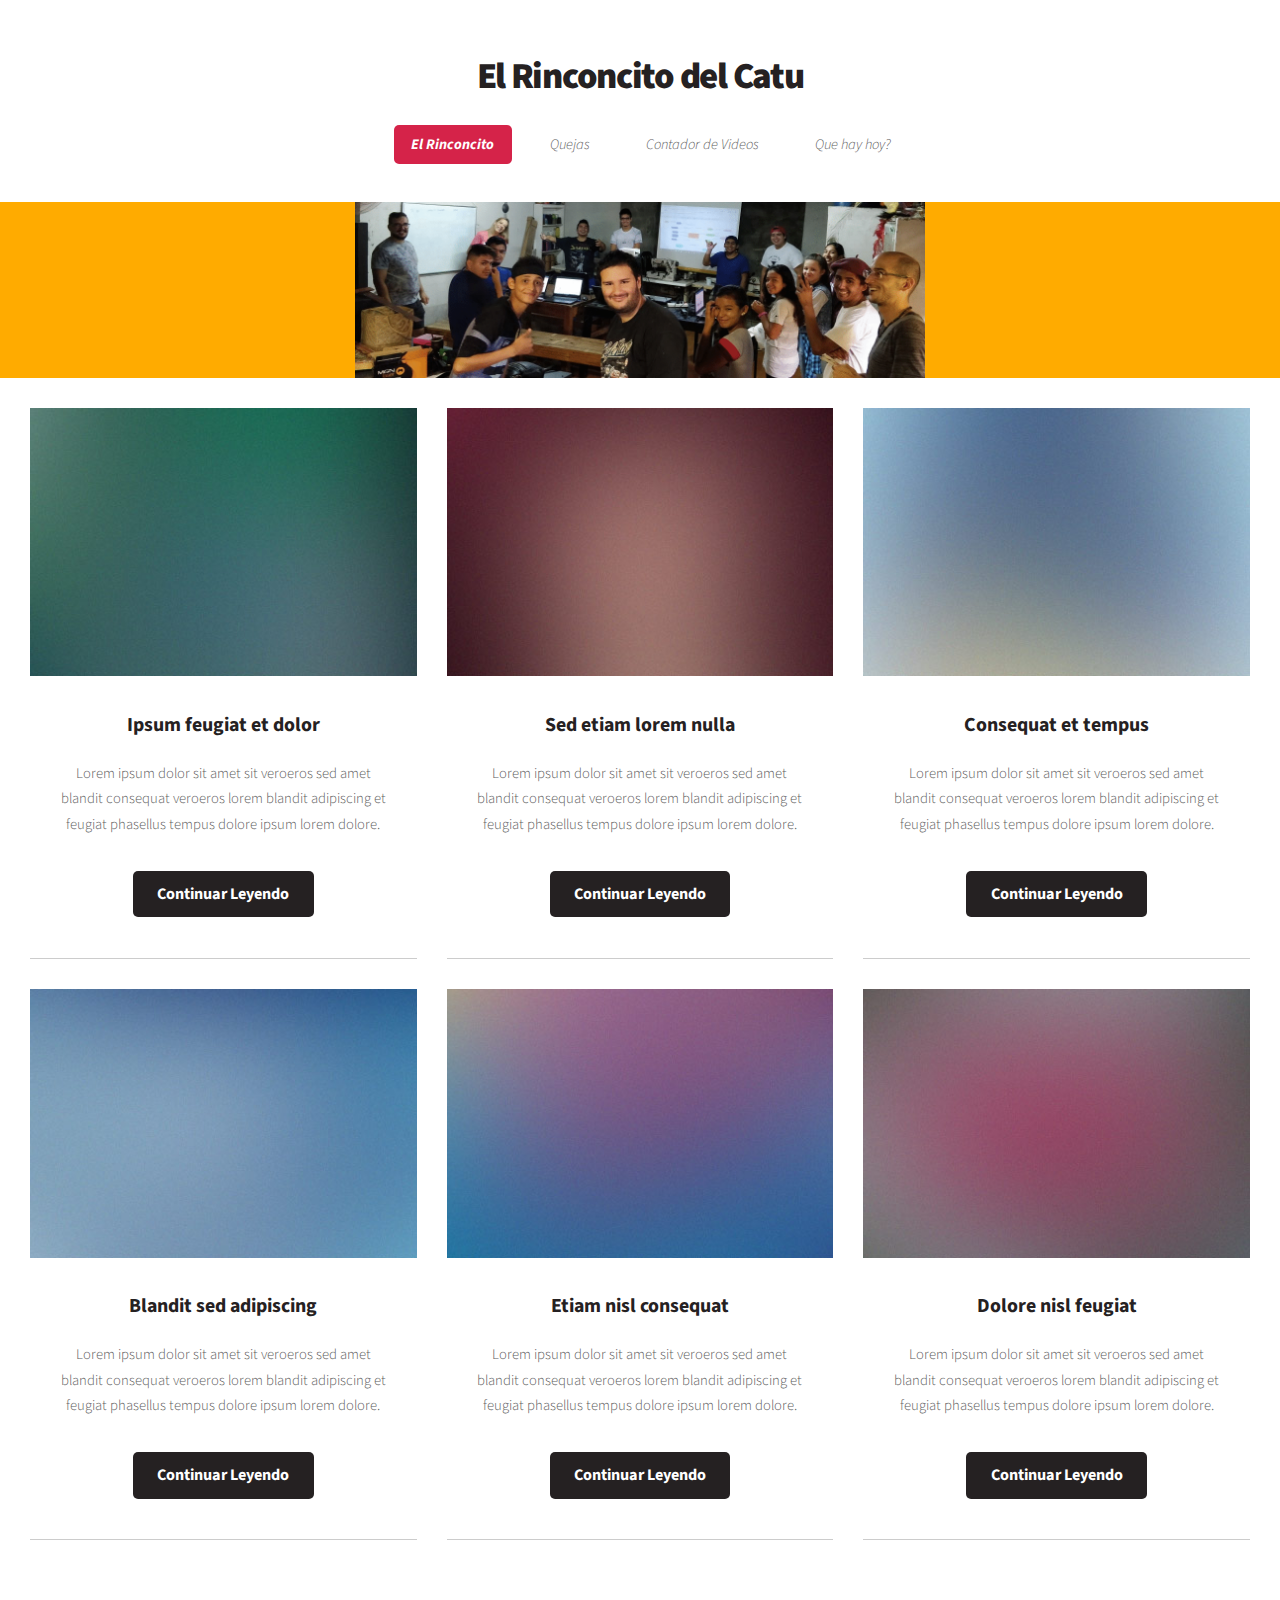
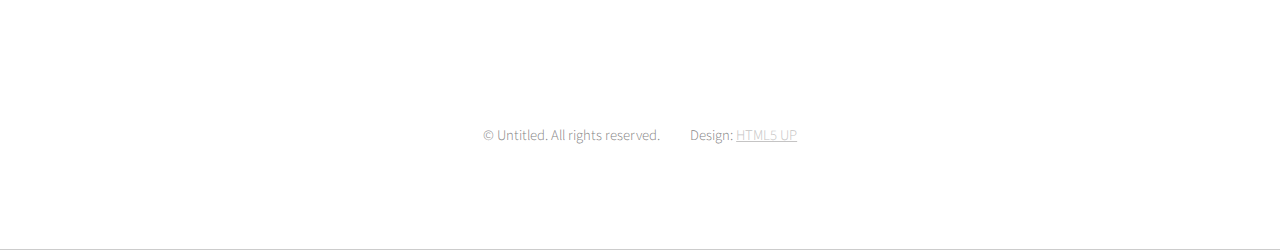
==== commit 9c052340: "un touch de estilo" ====
--- a/index.html
+++ b/index.html
@@ -32,10 +32,6 @@
 
 					<!-- Banner -->
 						<section id="banner">
-							<header>
-								<h2>Advertencia</h2>
-								<p>Después no digas que no te avisé</p>
-							</header>
 						</section>
 
 			<!-- Main -->
@@ -56,7 +52,7 @@
 													<p>Lorem ipsum dolor sit amet sit veroeros sed amet blandit consequat veroeros lorem blandit  adipiscing et feugiat phasellus tempus dolore ipsum lorem dolore.</p>
 													<footer>
 														<ul class="actions">
-															<li><a href="#" class="button alt">Find out more</a></li>
+															<li><a href="#" class="button alt">Continuar Leyendo</a></li>
 														</ul>
 													</footer>
 												</section>
@@ -70,7 +66,7 @@
 													<p>Lorem ipsum dolor sit amet sit veroeros sed amet blandit consequat veroeros lorem blandit  adipiscing et feugiat phasellus tempus dolore ipsum lorem dolore.</p>
 													<footer>
 														<ul class="actions">
-															<li><a href="#" class="button alt">Find out more</a></li>
+															<li><a href="#" class="button alt">Continuar Leyendo</a></li>
 														</ul>
 													</footer>
 												</section>
@@ -84,7 +80,7 @@
 													<p>Lorem ipsum dolor sit amet sit veroeros sed amet blandit consequat veroeros lorem blandit  adipiscing et feugiat phasellus tempus dolore ipsum lorem dolore.</p>
 													<footer>
 														<ul class="actions">
-															<li><a href="#" class="button alt">Find out more</a></li>
+															<li><a href="#" class="button alt">Continuar Leyendo</a></li>
 														</ul>
 													</footer>
 												</section>
@@ -98,7 +94,7 @@
 													<p>Lorem ipsum dolor sit amet sit veroeros sed amet blandit consequat veroeros lorem blandit  adipiscing et feugiat phasellus tempus dolore ipsum lorem dolore.</p>
 													<footer>
 														<ul class="actions">
-															<li><a href="#" class="button alt">Find out more</a></li>
+															<li><a href="#" class="button alt">Continuar Leyendo</a></li>
 														</ul>
 													</footer>
 												</section>
@@ -112,7 +108,7 @@
 													<p>Lorem ipsum dolor sit amet sit veroeros sed amet blandit consequat veroeros lorem blandit  adipiscing et feugiat phasellus tempus dolore ipsum lorem dolore.</p>
 													<footer>
 														<ul class="actions">
-															<li><a href="#" class="button alt">Find out more</a></li>
+															<li><a href="#" class="button alt">Continuar Leyendo</a></li>
 														</ul>
 													</footer>
 												</section>
@@ -126,7 +122,7 @@
 													<p>Lorem ipsum dolor sit amet sit veroeros sed amet blandit consequat veroeros lorem blandit  adipiscing et feugiat phasellus tempus dolore ipsum lorem dolore.</p>
 													<footer>
 														<ul class="actions">
-															<li><a href="#" class="button alt">Find out more</a></li>
+															<li><a href="#" class="button alt">Continuar Leyendo</a></li>
 														</ul>
 													</footer>
 												</section>
--- a/assets/css/main.css
+++ b/assets/css/main.css
@@ -84,7 +84,7 @@
 
 	body {
 		background: #252122;
-		background-image: url("images/bg02.png");
+		/* background-image: url("images/bg02.png"); */
 	}
 
 		body.is-preload *, body.is-preload *:before, body.is-preload *:after {
@@ -2156,7 +2156,7 @@
 /* Banner */
 
 	#banner {
-		background: #CCE8F4 url("../../images/pic01.jpg");
+		background: #ffab00 url("../../images/grupal.gif");
 		background-position: center center;
 		background-size: auto 100%;
 		background-repeat: no-repeat;
@@ -2249,7 +2249,7 @@
 
 	#main {
 		position: relative;
-		background: #f7f7f7 url("images/bg02.png");
+		/* background: #f7f7f7 url("images/bg02.png"); */
 		padding: 4em 0 4em 0;
 	}
 
@@ -2259,14 +2259,14 @@
 			top: 0;
 			left: 0;
 			width: 100%;
-			background: url("images/bg01.png");
+			/* background: url("images/bg01.png"); */
 			background-size: 100% 100%;
 			z-index: 0;
 			opacity: 0.1;
 		}
 
 		#main .major h2 {
-			background: #f7f7f7 url("images/bg02.png");
+			/* background: #f7f7f7 url("images/bg02.png"); */
 		}
 
 /* Footer */
@@ -2283,7 +2283,7 @@
 			top: 0;
 			left: 0;
 			width: 100%;
-			background: url("images/bg01.png");
+			/* background: url("images/bg01.png"); */
 			background-size: 100% 100%;
 			z-index: 0;
 			opacity: 0.5;
@@ -2604,7 +2604,7 @@
 				width: 275px;
 				z-index: 10002;
 				color: #858484;
-				background-image: url("images/bg02.png");
+				/* background-image: url("images/bg02.png"); */
 				box-shadow: inset -3px 0px 5px 0px rgba(0, 0, 0, 0.35);
 			}
 
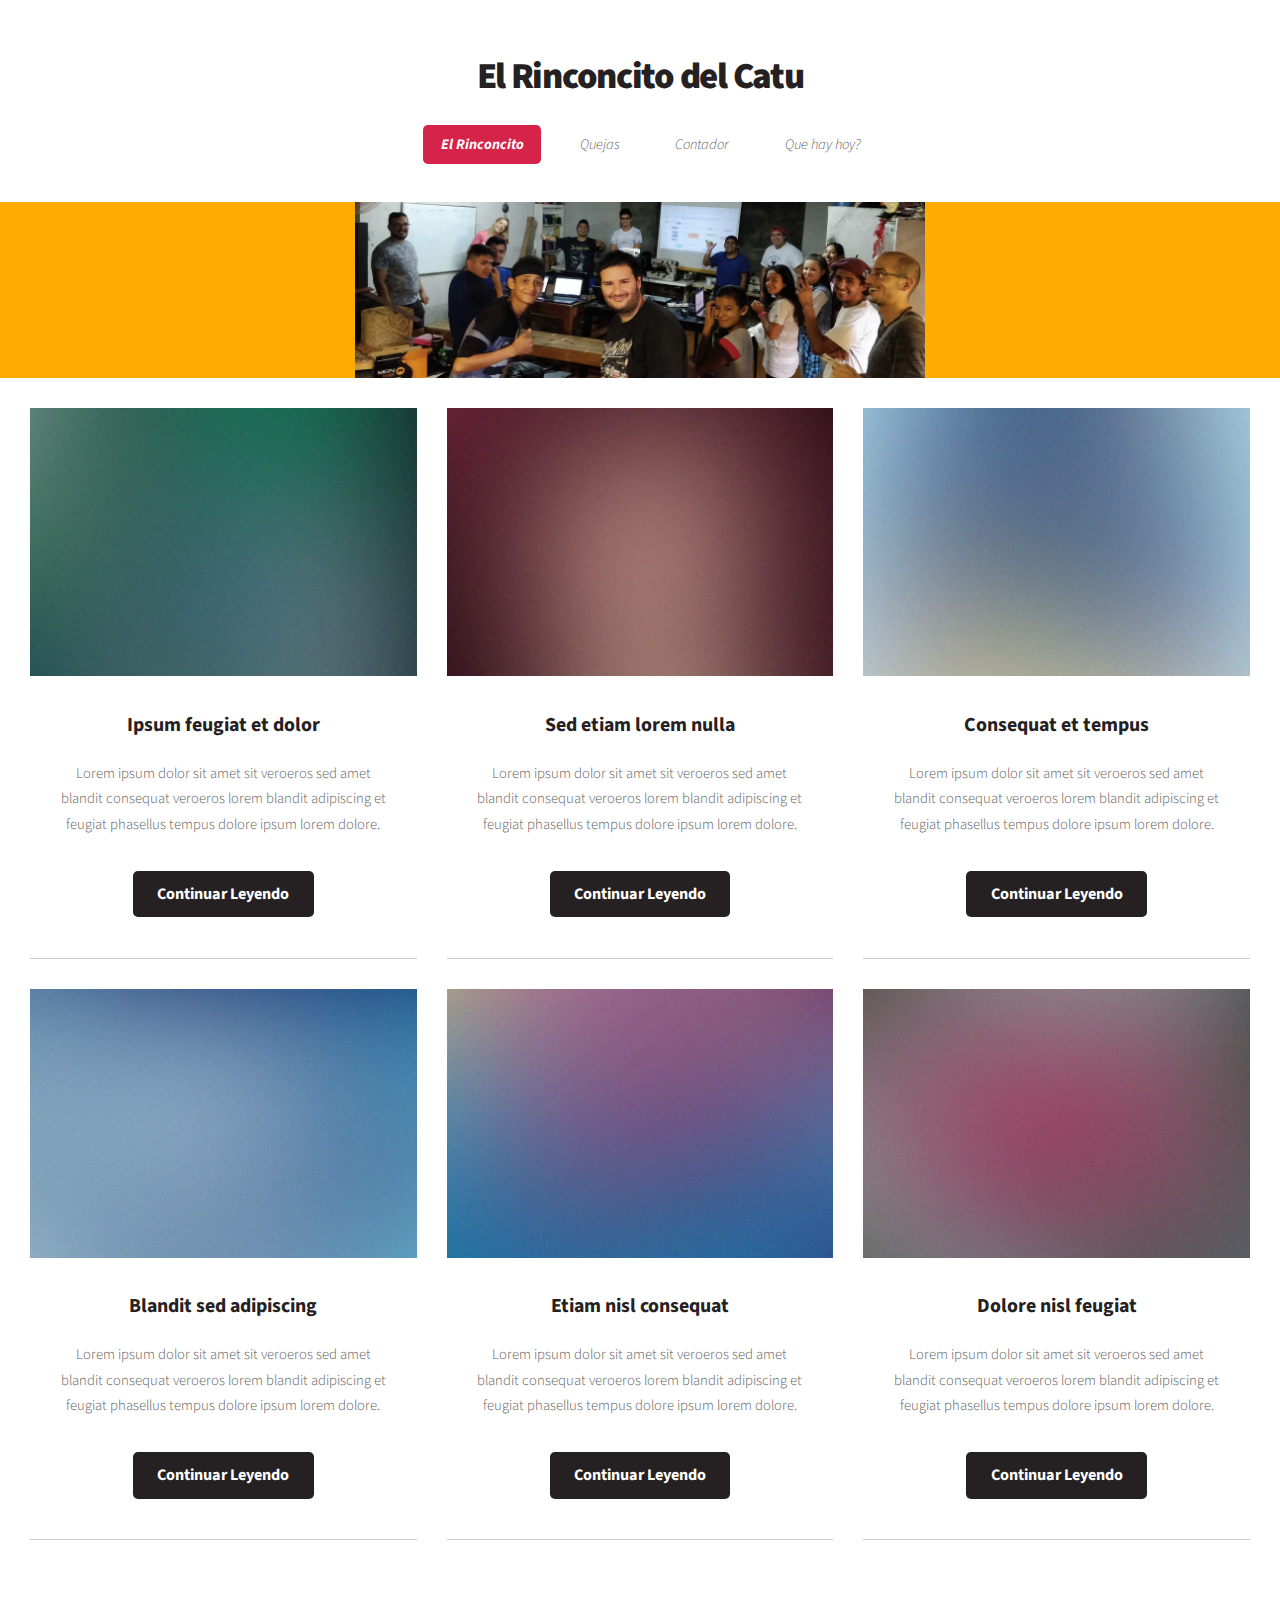
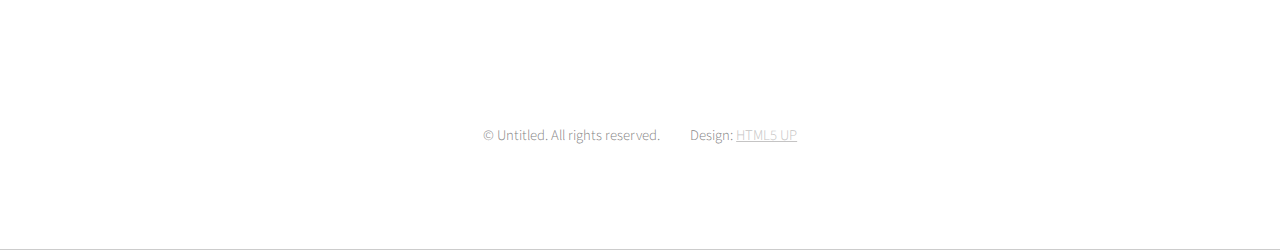
==== commit e92bf8f9: "eliminiado el vinculo a contador de videos" ====
--- a/index.html
+++ b/index.html
@@ -25,7 +25,7 @@
 							<ul>
 								<li class="current"><a href="index.html">El Rinconcito</a></li>
 								<li ><a href="quejas/quejas.html">Quejas</a></li>
-								<li ><a href="">Contador de Videos</a></li>
+								<li ><a href="">Contador</a></li>
 								<li><a href="">Que hay hoy?</a></li>
 							</ul>
 						</nav>
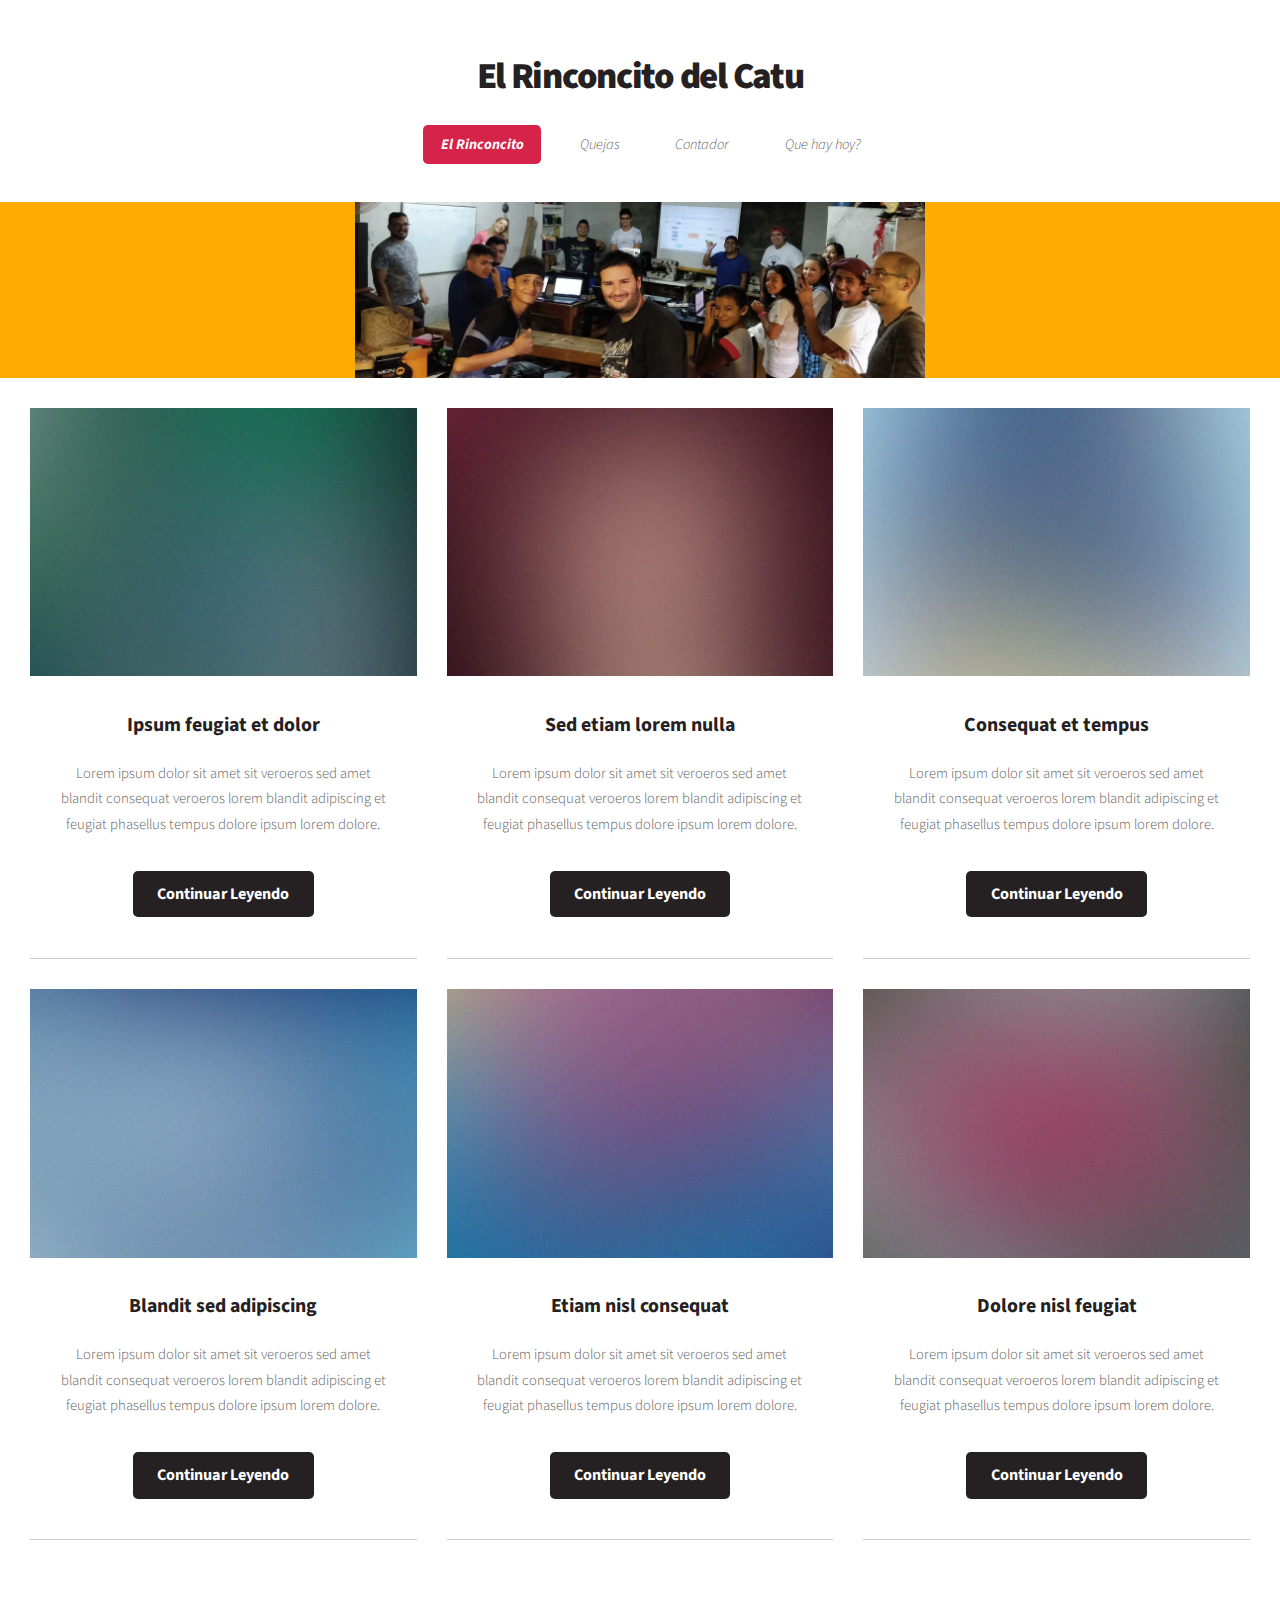
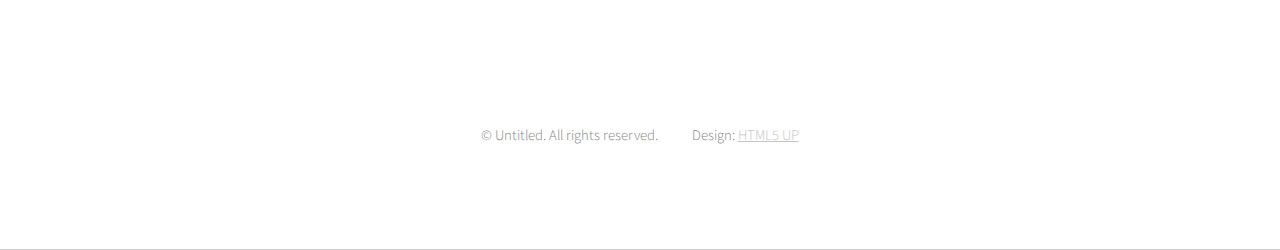
==== commit a9afc910: "Creado contador" ====
--- a/index.html
+++ b/index.html
@@ -5,173 +5,189 @@
 	Free for personal and commercial use under the CCA 3.0 license (html5up.net/license)
 -->
 <html>
-	<head>
-		<title>El rinconcito Del Catu</title>
-		<meta charset="utf-8" />
-		<meta name="viewport" content="width=device-width, initial-scale=1, user-scalable=no" />
-		<link rel="stylesheet" href="assets/css/main.css" />
-	</head>
-	<body class="homepage is-preload">
-		<div id="page-wrapper">
 
-			<!-- Header -->
-				<section id="header">
+<head>
+	<title>El rinconcito Del Catu</title>
+	<meta charset="utf-8" />
+	<meta name="viewport" content="width=device-width, initial-scale=1, user-scalable=no" />
+	<link rel="stylesheet" href="assets/css/main.css" />
+</head>
 
-					<!-- Logo -->
-						<h1><a href="index.html">El Rinconcito del Catu</a></h1>
+<body class="homepage is-preload">
+	<div id="page-wrapper">
 
-					<!-- Nav -->
-						<nav id="nav">
-							<ul>
-								<li class="current"><a href="index.html">El Rinconcito</a></li>
-								<li ><a href="quejas/quejas.html">Quejas</a></li>
-								<li ><a href="">Contador</a></li>
-								<li><a href="">Que hay hoy?</a></li>
-							</ul>
-						</nav>
+		<!-- Header -->
+		<section id="header">
 
-					<!-- Banner -->
-						<section id="banner">
-						</section>
+			<!-- Logo -->
+			<h1><a href="index.html">El Rinconcito del Catu</a></h1>
+
+			<!-- Nav -->
+			<nav id="nav">
+				<ul>
+					<li class="current"><a href="index.html">El Rinconcito</a></li>
+					<li><a href="quejas/quejas.html">Quejas</a></li>
+					<li><a href="Contador/Contador.html">Contador</a></li>
+					<li><a href="">Que hay hoy?</a></li>
+				</ul>
+			</nav>
+
+			<!-- Banner -->
+			<section id="banner">
+			</section>
 
 			<!-- Main -->
-				<section id="main">
-					<div class="container">
-						<div class="row">
-							<div class="col-12">
+			<section id="main">
+				<div class="container">
+					<div class="row">
+						<div class="col-12">
 
-								<!-- Portfolio -->
-									<section>
-										<div class="row">
-											<div class="col-4 col-6-medium col-12-small">
-												<section class="box">
-													<a href="#" class="image featured"><img src="images/pic02.jpg" alt="" /></a>
-													<header>
-														<h3>Ipsum feugiat et dolor</h3>
-													</header>
-													<p>Lorem ipsum dolor sit amet sit veroeros sed amet blandit consequat veroeros lorem blandit  adipiscing et feugiat phasellus tempus dolore ipsum lorem dolore.</p>
-													<footer>
-														<ul class="actions">
-															<li><a href="#" class="button alt">Continuar Leyendo</a></li>
-														</ul>
-													</footer>
-												</section>
-											</div>
-											<div class="col-4 col-6-medium col-12-small">
-												<section class="box">
-													<a href="#" class="image featured"><img src="images/pic03.jpg" alt="" /></a>
-													<header>
-														<h3>Sed etiam lorem nulla</h3>
-													</header>
-													<p>Lorem ipsum dolor sit amet sit veroeros sed amet blandit consequat veroeros lorem blandit  adipiscing et feugiat phasellus tempus dolore ipsum lorem dolore.</p>
-													<footer>
-														<ul class="actions">
-															<li><a href="#" class="button alt">Continuar Leyendo</a></li>
-														</ul>
-													</footer>
-												</section>
-											</div>
-											<div class="col-4 col-6-medium col-12-small">
-												<section class="box">
-													<a href="#" class="image featured"><img src="images/pic04.jpg" alt="" /></a>
-													<header>
-														<h3>Consequat et tempus</h3>
-													</header>
-													<p>Lorem ipsum dolor sit amet sit veroeros sed amet blandit consequat veroeros lorem blandit  adipiscing et feugiat phasellus tempus dolore ipsum lorem dolore.</p>
-													<footer>
-														<ul class="actions">
-															<li><a href="#" class="button alt">Continuar Leyendo</a></li>
-														</ul>
-													</footer>
-												</section>
-											</div>
-											<div class="col-4 col-6-medium col-12-small">
-												<section class="box">
-													<a href="#" class="image featured"><img src="images/pic05.jpg" alt="" /></a>
-													<header>
-														<h3>Blandit sed adipiscing</h3>
-													</header>
-													<p>Lorem ipsum dolor sit amet sit veroeros sed amet blandit consequat veroeros lorem blandit  adipiscing et feugiat phasellus tempus dolore ipsum lorem dolore.</p>
-													<footer>
-														<ul class="actions">
-															<li><a href="#" class="button alt">Continuar Leyendo</a></li>
-														</ul>
-													</footer>
-												</section>
-											</div>
-											<div class="col-4 col-6-medium col-12-small">
-												<section class="box">
-													<a href="#" class="image featured"><img src="images/pic06.jpg" alt="" /></a>
-													<header>
-														<h3>Etiam nisl consequat</h3>
-													</header>
-													<p>Lorem ipsum dolor sit amet sit veroeros sed amet blandit consequat veroeros lorem blandit  adipiscing et feugiat phasellus tempus dolore ipsum lorem dolore.</p>
-													<footer>
-														<ul class="actions">
-															<li><a href="#" class="button alt">Continuar Leyendo</a></li>
-														</ul>
-													</footer>
-												</section>
-											</div>
-											<div class="col-4 col-6-medium col-12-small">
-												<section class="box">
-													<a href="#" class="image featured"><img src="images/pic07.jpg" alt="" /></a>
-													<header>
-														<h3>Dolore nisl feugiat</h3>
-													</header>
-													<p>Lorem ipsum dolor sit amet sit veroeros sed amet blandit consequat veroeros lorem blandit  adipiscing et feugiat phasellus tempus dolore ipsum lorem dolore.</p>
-													<footer>
-														<ul class="actions">
-															<li><a href="#" class="button alt">Continuar Leyendo</a></li>
-														</ul>
-													</footer>
-												</section>
-											</div>
-										</div>
-									</section>
+							<!-- Portfolio -->
+							<section>
+								<div class="row">
+									<div class="col-4 col-6-medium col-12-small">
+										<section class="box">
+											<a href="#" class="image featured"><img src="images/pic02.jpg" alt="" /></a>
+											<header>
+												<h3>Ipsum feugiat et dolor</h3>
+											</header>
+											<p>Lorem ipsum dolor sit amet sit veroeros sed amet blandit consequat
+												veroeros lorem blandit adipiscing et feugiat phasellus tempus dolore
+												ipsum lorem dolore.</p>
+											<footer>
+												<ul class="actions">
+													<li><a href="#" class="button alt">Continuar Leyendo</a></li>
+												</ul>
+											</footer>
+										</section>
+									</div>
+									<div class="col-4 col-6-medium col-12-small">
+										<section class="box">
+											<a href="#" class="image featured"><img src="images/pic03.jpg" alt="" /></a>
+											<header>
+												<h3>Sed etiam lorem nulla</h3>
+											</header>
+											<p>Lorem ipsum dolor sit amet sit veroeros sed amet blandit consequat
+												veroeros lorem blandit adipiscing et feugiat phasellus tempus dolore
+												ipsum lorem dolore.</p>
+											<footer>
+												<ul class="actions">
+													<li><a href="#" class="button alt">Continuar Leyendo</a></li>
+												</ul>
+											</footer>
+										</section>
+									</div>
+									<div class="col-4 col-6-medium col-12-small">
+										<section class="box">
+											<a href="#" class="image featured"><img src="images/pic04.jpg" alt="" /></a>
+											<header>
+												<h3>Consequat et tempus</h3>
+											</header>
+											<p>Lorem ipsum dolor sit amet sit veroeros sed amet blandit consequat
+												veroeros lorem blandit adipiscing et feugiat phasellus tempus dolore
+												ipsum lorem dolore.</p>
+											<footer>
+												<ul class="actions">
+													<li><a href="#" class="button alt">Continuar Leyendo</a></li>
+												</ul>
+											</footer>
+										</section>
+									</div>
+									<div class="col-4 col-6-medium col-12-small">
+										<section class="box">
+											<a href="#" class="image featured"><img src="images/pic05.jpg" alt="" /></a>
+											<header>
+												<h3>Blandit sed adipiscing</h3>
+											</header>
+											<p>Lorem ipsum dolor sit amet sit veroeros sed amet blandit consequat
+												veroeros lorem blandit adipiscing et feugiat phasellus tempus dolore
+												ipsum lorem dolore.</p>
+											<footer>
+												<ul class="actions">
+													<li><a href="#" class="button alt">Continuar Leyendo</a></li>
+												</ul>
+											</footer>
+										</section>
+									</div>
+									<div class="col-4 col-6-medium col-12-small">
+										<section class="box">
+											<a href="#" class="image featured"><img src="images/pic06.jpg" alt="" /></a>
+											<header>
+												<h3>Etiam nisl consequat</h3>
+											</header>
+											<p>Lorem ipsum dolor sit amet sit veroeros sed amet blandit consequat
+												veroeros lorem blandit adipiscing et feugiat phasellus tempus dolore
+												ipsum lorem dolore.</p>
+											<footer>
+												<ul class="actions">
+													<li><a href="#" class="button alt">Continuar Leyendo</a></li>
+												</ul>
+											</footer>
+										</section>
+									</div>
+									<div class="col-4 col-6-medium col-12-small">
+										<section class="box">
+											<a href="#" class="image featured"><img src="images/pic07.jpg" alt="" /></a>
+											<header>
+												<h3>Dolore nisl feugiat</h3>
+											</header>
+											<p>Lorem ipsum dolor sit amet sit veroeros sed amet blandit consequat
+												veroeros lorem blandit adipiscing et feugiat phasellus tempus dolore
+												ipsum lorem dolore.</p>
+											<footer>
+												<ul class="actions">
+													<li><a href="#" class="button alt">Continuar Leyendo</a></li>
+												</ul>
+											</footer>
+										</section>
+									</div>
+								</div>
+							</section>
 
-							</div>
 						</div>
 					</div>
-				</section>
+				</div>
+			</section>
 
 			<!-- Footer -->
-				<section id="footer">
-					<div class="container">
-						<div class="row">
-							<div class="col-8 col-12-medium">
+			<section id="footer">
+				<div class="container">
+					<div class="row">
+						<div class="col-8 col-12-medium">
+						</div>
+						<div class="col-4 col-12-medium">
+						</div>
+						<div class="col-4 col-6-medium col-12-small">
+						</div>
+						<div class="col-4 col-6-medium col-12-small">
+						</div>
+						<div class="col-4 col-12-medium">
+						</div>
+						<div class="col-12">
+
+							<!-- Copyright -->
+							<div id="copyright">
+								<ul class="links">
+									<li>&copy; Untitled. All rights reserved.</li>
+									<li>Design: <a href="http://html5up.net">HTML5 UP</a></li>
+								</ul>
 							</div>
-							<div class="col-4 col-12-medium">
-							</div>
-							<div class="col-4 col-6-medium col-12-small">
-							</div>
-							<div class="col-4 col-6-medium col-12-small">
-							</div>
-							<div class="col-4 col-12-medium">
-							</div>
-							<div class="col-12">
 
-								<!-- Copyright -->
-									<div id="copyright">
-										<ul class="links">
-											<li>&copy; Untitled. All rights reserved.</li><li>Design: <a href="http://html5up.net">HTML5 UP</a></li>
-										</ul>
-									</div>
-
-							</div>
 						</div>
 					</div>
-				</section>
+				</div>
+			</section>
 
-		</div>
+	</div>
 
-		<!-- Scripts -->
-			<script src="assets/js/jquery.min.js"></script>
-			<script src="assets/js/jquery.dropotron.min.js"></script>
-			<script src="assets/js/browser.min.js"></script>
-			<script src="assets/js/breakpoints.min.js"></script>
-			<script src="assets/js/util.js"></script>
-			<script src="assets/js/main.js"></script>
+	<!-- Scripts -->
+	<script src="assets/js/jquery.min.js"></script>
+	<script src="assets/js/jquery.dropotron.min.js"></script>
+	<script src="assets/js/browser.min.js"></script>
+	<script src="assets/js/breakpoints.min.js"></script>
+	<script src="assets/js/util.js"></script>
+	<script src="assets/js/main.js"></script>
 
-	</body>
+</body>
+
 </html>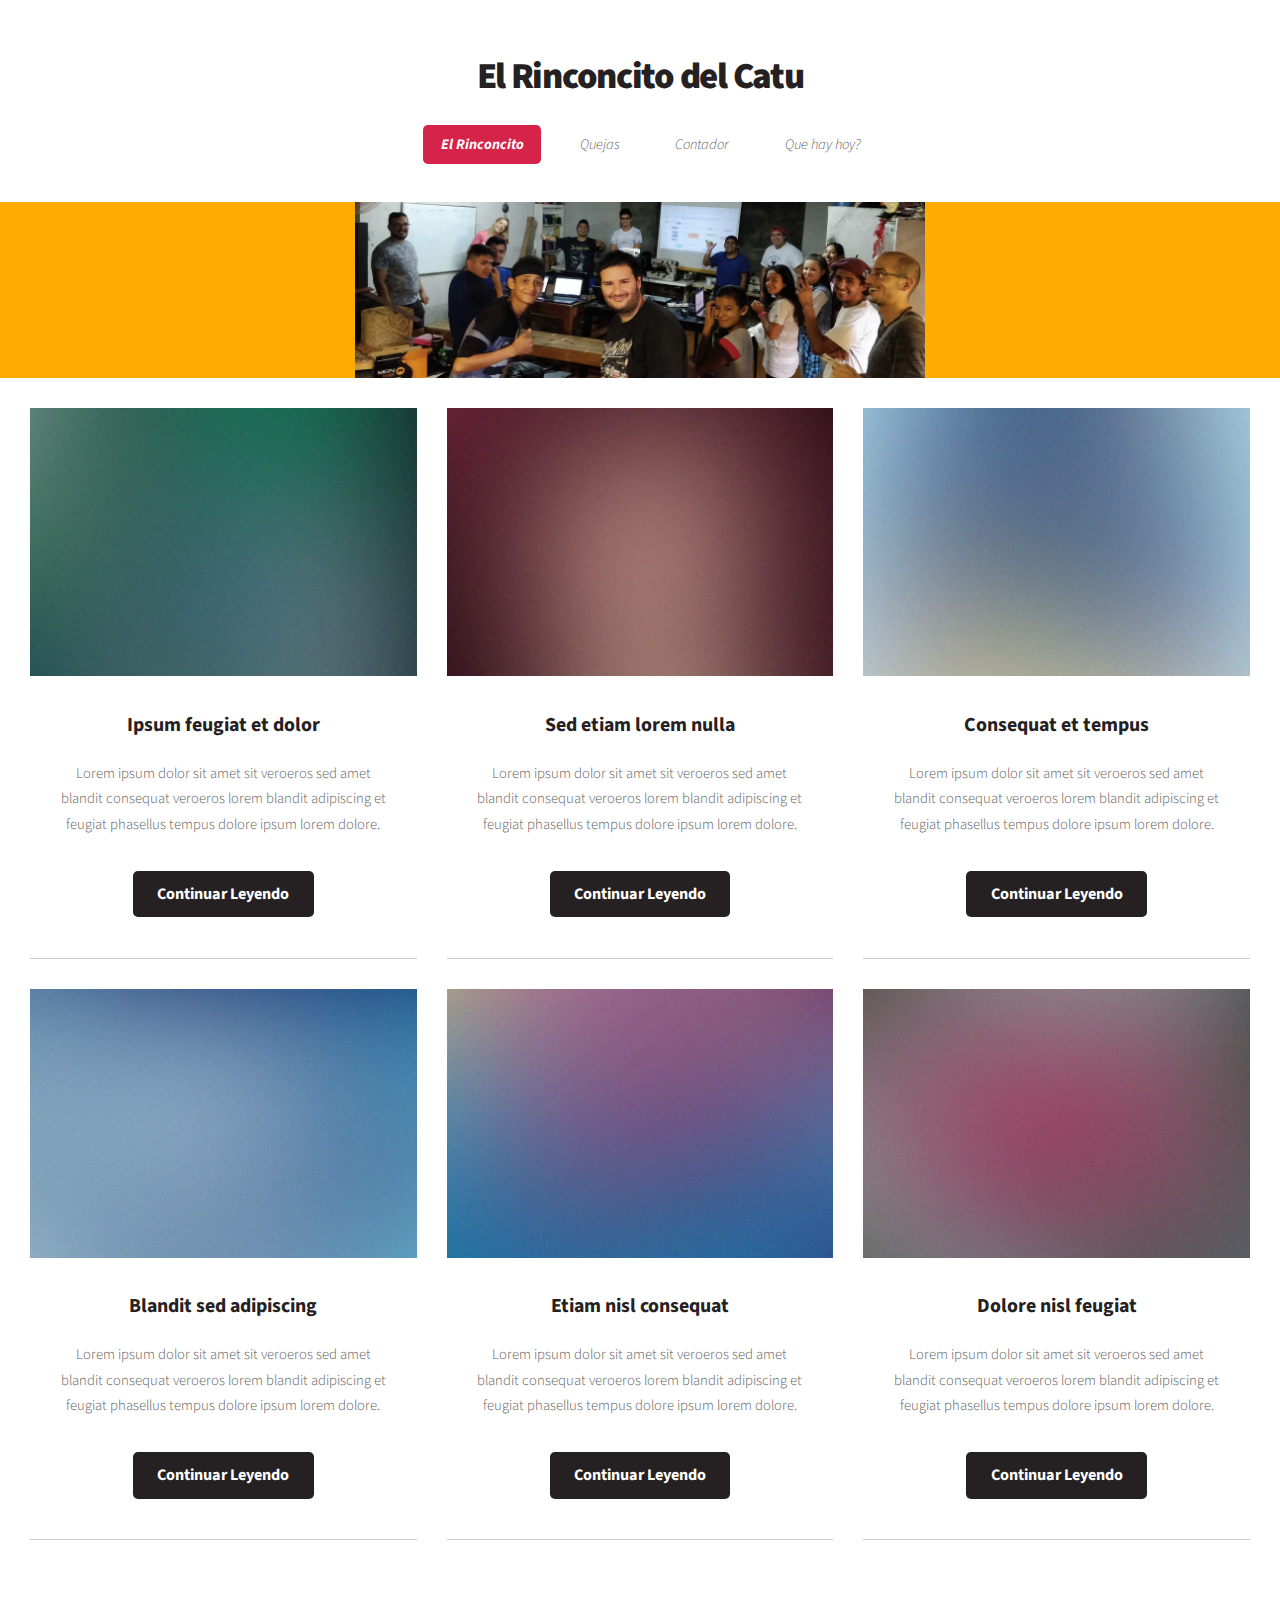
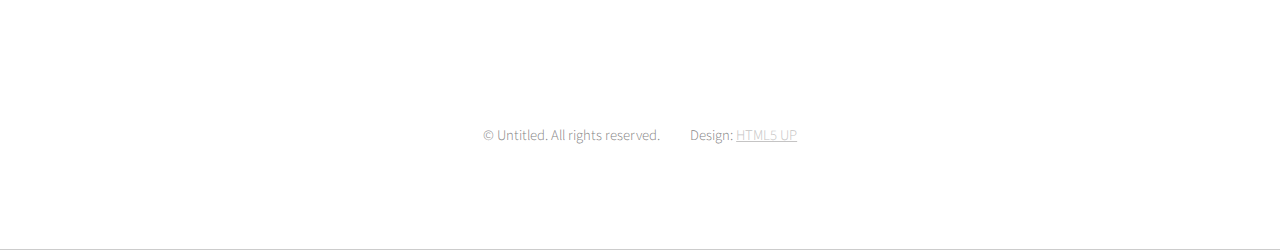
==== commit 0ca8c3d0: "Revertimos cambio en index" ====
--- a/index.html
+++ b/index.html
@@ -5,189 +5,173 @@
 	Free for personal and commercial use under the CCA 3.0 license (html5up.net/license)
 -->
 <html>
+	<head>
+		<title>El rinconcito Del Catu</title>
+		<meta charset="utf-8" />
+		<meta name="viewport" content="width=device-width, initial-scale=1, user-scalable=no" />
+		<link rel="stylesheet" href="assets/css/main.css" />
+	</head>
+	<body class="homepage is-preload">
+		<div id="page-wrapper">
 
-<head>
-	<title>El rinconcito Del Catu</title>
-	<meta charset="utf-8" />
-	<meta name="viewport" content="width=device-width, initial-scale=1, user-scalable=no" />
-	<link rel="stylesheet" href="assets/css/main.css" />
-</head>
+			<!-- Header -->
+				<section id="header">
 
-<body class="homepage is-preload">
-	<div id="page-wrapper">
+					<!-- Logo -->
+						<h1><a href="index.html">El Rinconcito del Catu</a></h1>
 
-		<!-- Header -->
-		<section id="header">
+					<!-- Nav -->
+						<nav id="nav">
+							<ul>
+								<li class="current"><a href="index.html">El Rinconcito</a></li>
+								<li ><a href="quejas/quejas.html">Quejas</a></li>
+								<li ><a href="">Contador</a></li>
+								<li><a href="">Que hay hoy?</a></li>
+							</ul>
+						</nav>
 
-			<!-- Logo -->
-			<h1><a href="index.html">El Rinconcito del Catu</a></h1>
-
-			<!-- Nav -->
-			<nav id="nav">
-				<ul>
-					<li class="current"><a href="index.html">El Rinconcito</a></li>
-					<li><a href="quejas/quejas.html">Quejas</a></li>
-					<li><a href="Contador/Contador.html">Contador</a></li>
-					<li><a href="">Que hay hoy?</a></li>
-				</ul>
-			</nav>
-
-			<!-- Banner -->
-			<section id="banner">
-			</section>
+					<!-- Banner -->
+						<section id="banner">
+						</section>
 
 			<!-- Main -->
-			<section id="main">
-				<div class="container">
-					<div class="row">
-						<div class="col-12">
+				<section id="main">
+					<div class="container">
+						<div class="row">
+							<div class="col-12">
 
-							<!-- Portfolio -->
-							<section>
-								<div class="row">
-									<div class="col-4 col-6-medium col-12-small">
-										<section class="box">
-											<a href="#" class="image featured"><img src="images/pic02.jpg" alt="" /></a>
-											<header>
-												<h3>Ipsum feugiat et dolor</h3>
-											</header>
-											<p>Lorem ipsum dolor sit amet sit veroeros sed amet blandit consequat
-												veroeros lorem blandit adipiscing et feugiat phasellus tempus dolore
-												ipsum lorem dolore.</p>
-											<footer>
-												<ul class="actions">
-													<li><a href="#" class="button alt">Continuar Leyendo</a></li>
-												</ul>
-											</footer>
-										</section>
-									</div>
-									<div class="col-4 col-6-medium col-12-small">
-										<section class="box">
-											<a href="#" class="image featured"><img src="images/pic03.jpg" alt="" /></a>
-											<header>
-												<h3>Sed etiam lorem nulla</h3>
-											</header>
-											<p>Lorem ipsum dolor sit amet sit veroeros sed amet blandit consequat
-												veroeros lorem blandit adipiscing et feugiat phasellus tempus dolore
-												ipsum lorem dolore.</p>
-											<footer>
-												<ul class="actions">
-													<li><a href="#" class="button alt">Continuar Leyendo</a></li>
-												</ul>
-											</footer>
-										</section>
-									</div>
-									<div class="col-4 col-6-medium col-12-small">
-										<section class="box">
-											<a href="#" class="image featured"><img src="images/pic04.jpg" alt="" /></a>
-											<header>
-												<h3>Consequat et tempus</h3>
-											</header>
-											<p>Lorem ipsum dolor sit amet sit veroeros sed amet blandit consequat
-												veroeros lorem blandit adipiscing et feugiat phasellus tempus dolore
-												ipsum lorem dolore.</p>
-											<footer>
-												<ul class="actions">
-													<li><a href="#" class="button alt">Continuar Leyendo</a></li>
-												</ul>
-											</footer>
-										</section>
-									</div>
-									<div class="col-4 col-6-medium col-12-small">
-										<section class="box">
-											<a href="#" class="image featured"><img src="images/pic05.jpg" alt="" /></a>
-											<header>
-												<h3>Blandit sed adipiscing</h3>
-											</header>
-											<p>Lorem ipsum dolor sit amet sit veroeros sed amet blandit consequat
-												veroeros lorem blandit adipiscing et feugiat phasellus tempus dolore
-												ipsum lorem dolore.</p>
-											<footer>
-												<ul class="actions">
-													<li><a href="#" class="button alt">Continuar Leyendo</a></li>
-												</ul>
-											</footer>
-										</section>
-									</div>
-									<div class="col-4 col-6-medium col-12-small">
-										<section class="box">
-											<a href="#" class="image featured"><img src="images/pic06.jpg" alt="" /></a>
-											<header>
-												<h3>Etiam nisl consequat</h3>
-											</header>
-											<p>Lorem ipsum dolor sit amet sit veroeros sed amet blandit consequat
-												veroeros lorem blandit adipiscing et feugiat phasellus tempus dolore
-												ipsum lorem dolore.</p>
-											<footer>
-												<ul class="actions">
-													<li><a href="#" class="button alt">Continuar Leyendo</a></li>
-												</ul>
-											</footer>
-										</section>
-									</div>
-									<div class="col-4 col-6-medium col-12-small">
-										<section class="box">
-											<a href="#" class="image featured"><img src="images/pic07.jpg" alt="" /></a>
-											<header>
-												<h3>Dolore nisl feugiat</h3>
-											</header>
-											<p>Lorem ipsum dolor sit amet sit veroeros sed amet blandit consequat
-												veroeros lorem blandit adipiscing et feugiat phasellus tempus dolore
-												ipsum lorem dolore.</p>
-											<footer>
-												<ul class="actions">
-													<li><a href="#" class="button alt">Continuar Leyendo</a></li>
-												</ul>
-											</footer>
-										</section>
-									</div>
-								</div>
-							</section>
+								<!-- Portfolio -->
+									<section>
+										<div class="row">
+											<div class="col-4 col-6-medium col-12-small">
+												<section class="box">
+													<a href="#" class="image featured"><img src="images/pic02.jpg" alt="" /></a>
+													<header>
+														<h3>Ipsum feugiat et dolor</h3>
+													</header>
+													<p>Lorem ipsum dolor sit amet sit veroeros sed amet blandit consequat veroeros lorem blandit  adipiscing et feugiat phasellus tempus dolore ipsum lorem dolore.</p>
+													<footer>
+														<ul class="actions">
+															<li><a href="#" class="button alt">Continuar Leyendo</a></li>
+														</ul>
+													</footer>
+												</section>
+											</div>
+											<div class="col-4 col-6-medium col-12-small">
+												<section class="box">
+													<a href="#" class="image featured"><img src="images/pic03.jpg" alt="" /></a>
+													<header>
+														<h3>Sed etiam lorem nulla</h3>
+													</header>
+													<p>Lorem ipsum dolor sit amet sit veroeros sed amet blandit consequat veroeros lorem blandit  adipiscing et feugiat phasellus tempus dolore ipsum lorem dolore.</p>
+													<footer>
+														<ul class="actions">
+															<li><a href="#" class="button alt">Continuar Leyendo</a></li>
+														</ul>
+													</footer>
+												</section>
+											</div>
+											<div class="col-4 col-6-medium col-12-small">
+												<section class="box">
+													<a href="#" class="image featured"><img src="images/pic04.jpg" alt="" /></a>
+													<header>
+														<h3>Consequat et tempus</h3>
+													</header>
+													<p>Lorem ipsum dolor sit amet sit veroeros sed amet blandit consequat veroeros lorem blandit  adipiscing et feugiat phasellus tempus dolore ipsum lorem dolore.</p>
+													<footer>
+														<ul class="actions">
+															<li><a href="#" class="button alt">Continuar Leyendo</a></li>
+														</ul>
+													</footer>
+												</section>
+											</div>
+											<div class="col-4 col-6-medium col-12-small">
+												<section class="box">
+													<a href="#" class="image featured"><img src="images/pic05.jpg" alt="" /></a>
+													<header>
+														<h3>Blandit sed adipiscing</h3>
+													</header>
+													<p>Lorem ipsum dolor sit amet sit veroeros sed amet blandit consequat veroeros lorem blandit  adipiscing et feugiat phasellus tempus dolore ipsum lorem dolore.</p>
+													<footer>
+														<ul class="actions">
+															<li><a href="#" class="button alt">Continuar Leyendo</a></li>
+														</ul>
+													</footer>
+												</section>
+											</div>
+											<div class="col-4 col-6-medium col-12-small">
+												<section class="box">
+													<a href="#" class="image featured"><img src="images/pic06.jpg" alt="" /></a>
+													<header>
+														<h3>Etiam nisl consequat</h3>
+													</header>
+													<p>Lorem ipsum dolor sit amet sit veroeros sed amet blandit consequat veroeros lorem blandit  adipiscing et feugiat phasellus tempus dolore ipsum lorem dolore.</p>
+													<footer>
+														<ul class="actions">
+															<li><a href="#" class="button alt">Continuar Leyendo</a></li>
+														</ul>
+													</footer>
+												</section>
+											</div>
+											<div class="col-4 col-6-medium col-12-small">
+												<section class="box">
+													<a href="#" class="image featured"><img src="images/pic07.jpg" alt="" /></a>
+													<header>
+														<h3>Dolore nisl feugiat</h3>
+													</header>
+													<p>Lorem ipsum dolor sit amet sit veroeros sed amet blandit consequat veroeros lorem blandit  adipiscing et feugiat phasellus tempus dolore ipsum lorem dolore.</p>
+													<footer>
+														<ul class="actions">
+															<li><a href="#" class="button alt">Continuar Leyendo</a></li>
+														</ul>
+													</footer>
+												</section>
+											</div>
+										</div>
+									</section>
 
+							</div>
 						</div>
 					</div>
-				</div>
-			</section>
+				</section>
 
 			<!-- Footer -->
-			<section id="footer">
-				<div class="container">
-					<div class="row">
-						<div class="col-8 col-12-medium">
-						</div>
-						<div class="col-4 col-12-medium">
-						</div>
-						<div class="col-4 col-6-medium col-12-small">
-						</div>
-						<div class="col-4 col-6-medium col-12-small">
-						</div>
-						<div class="col-4 col-12-medium">
-						</div>
-						<div class="col-12">
+				<section id="footer">
+					<div class="container">
+						<div class="row">
+							<div class="col-8 col-12-medium">
+							</div>
+							<div class="col-4 col-12-medium">
+							</div>
+							<div class="col-4 col-6-medium col-12-small">
+							</div>
+							<div class="col-4 col-6-medium col-12-small">
+							</div>
+							<div class="col-4 col-12-medium">
+							</div>
+							<div class="col-12">
 
-							<!-- Copyright -->
-							<div id="copyright">
-								<ul class="links">
-									<li>&copy; Untitled. All rights reserved.</li>
-									<li>Design: <a href="http://html5up.net">HTML5 UP</a></li>
-								</ul>
+								<!-- Copyright -->
+									<div id="copyright">
+										<ul class="links">
+											<li>&copy; Untitled. All rights reserved.</li><li>Design: <a href="http://html5up.net">HTML5 UP</a></li>
+										</ul>
+									</div>
+
 							</div>
-
 						</div>
 					</div>
-				</div>
-			</section>
+				</section>
 
-	</div>
+		</div>
 
-	<!-- Scripts -->
-	<script src="assets/js/jquery.min.js"></script>
-	<script src="assets/js/jquery.dropotron.min.js"></script>
-	<script src="assets/js/browser.min.js"></script>
-	<script src="assets/js/breakpoints.min.js"></script>
-	<script src="assets/js/util.js"></script>
-	<script src="assets/js/main.js"></script>
+		<!-- Scripts -->
+			<script src="assets/js/jquery.min.js"></script>
+			<script src="assets/js/jquery.dropotron.min.js"></script>
+			<script src="assets/js/browser.min.js"></script>
+			<script src="assets/js/breakpoints.min.js"></script>
+			<script src="assets/js/util.js"></script>
+			<script src="assets/js/main.js"></script>
 
-</body>
-
+	</body>
 </html>